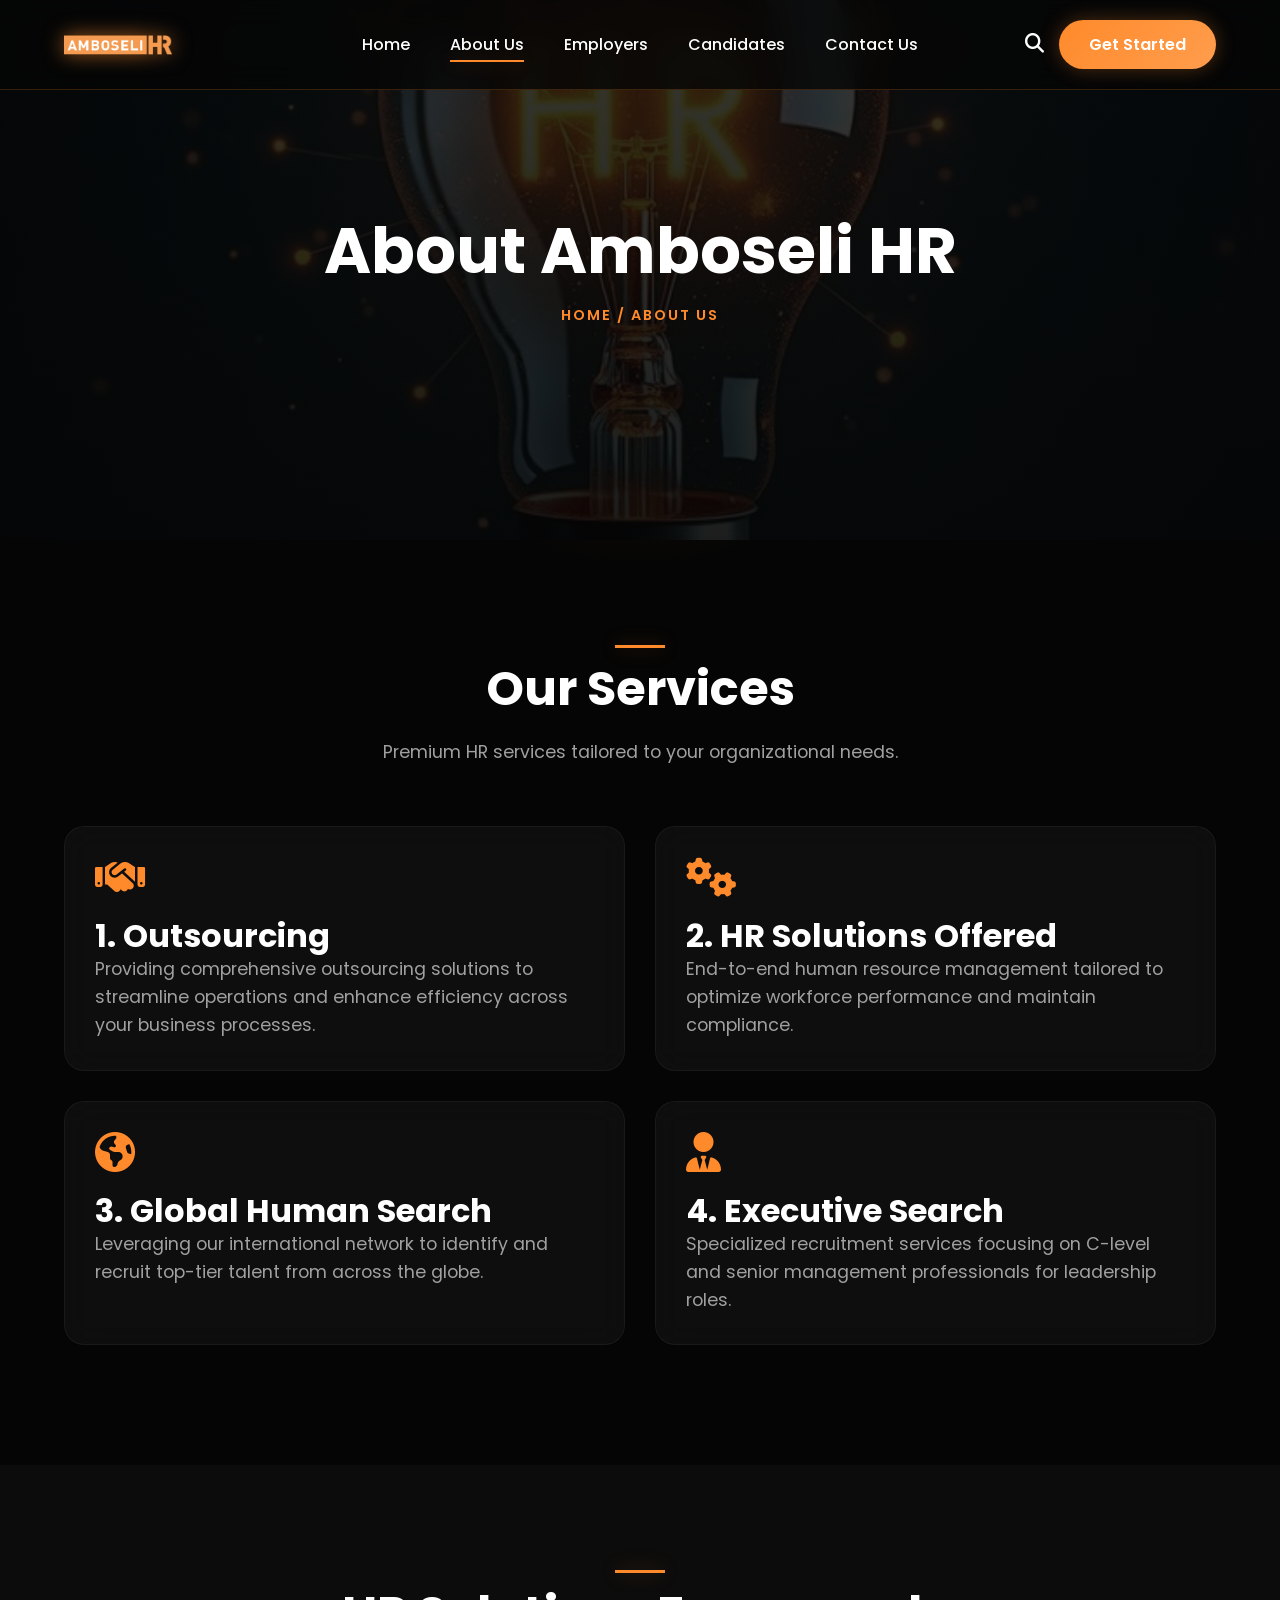
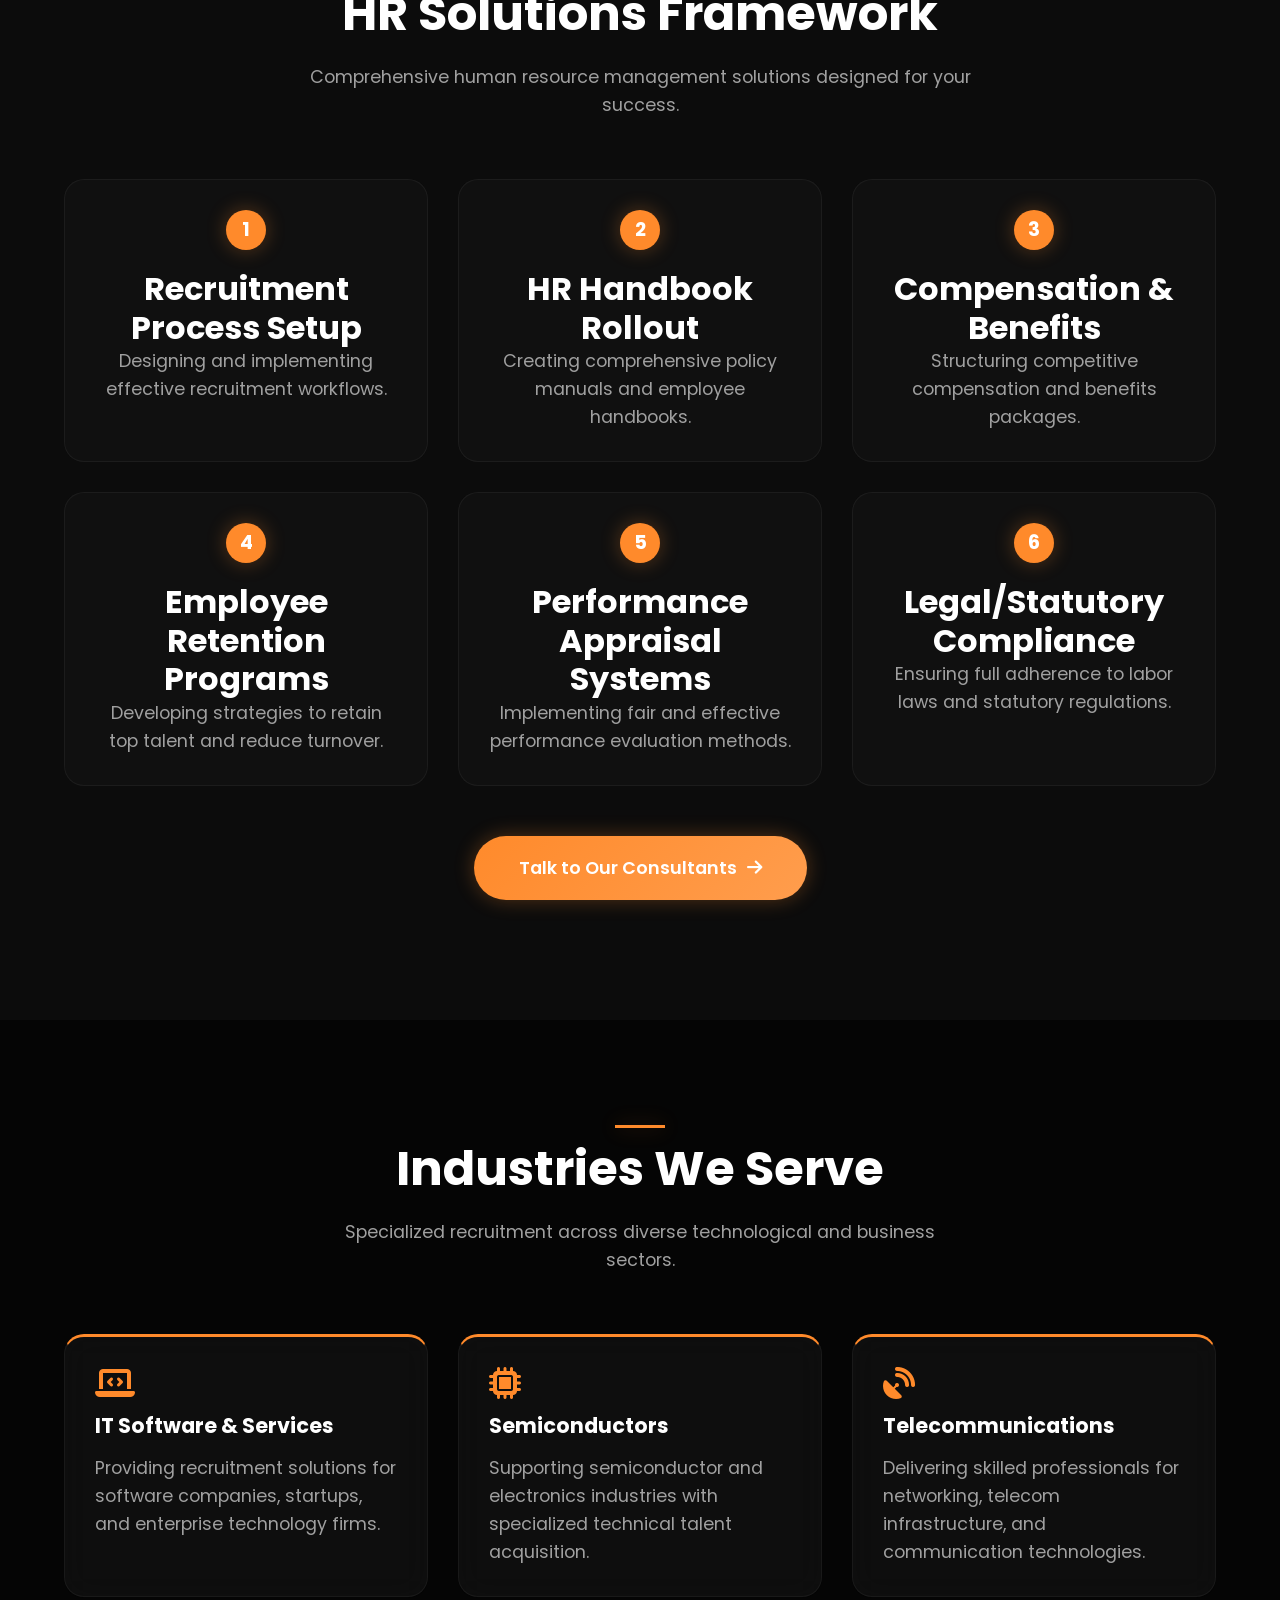
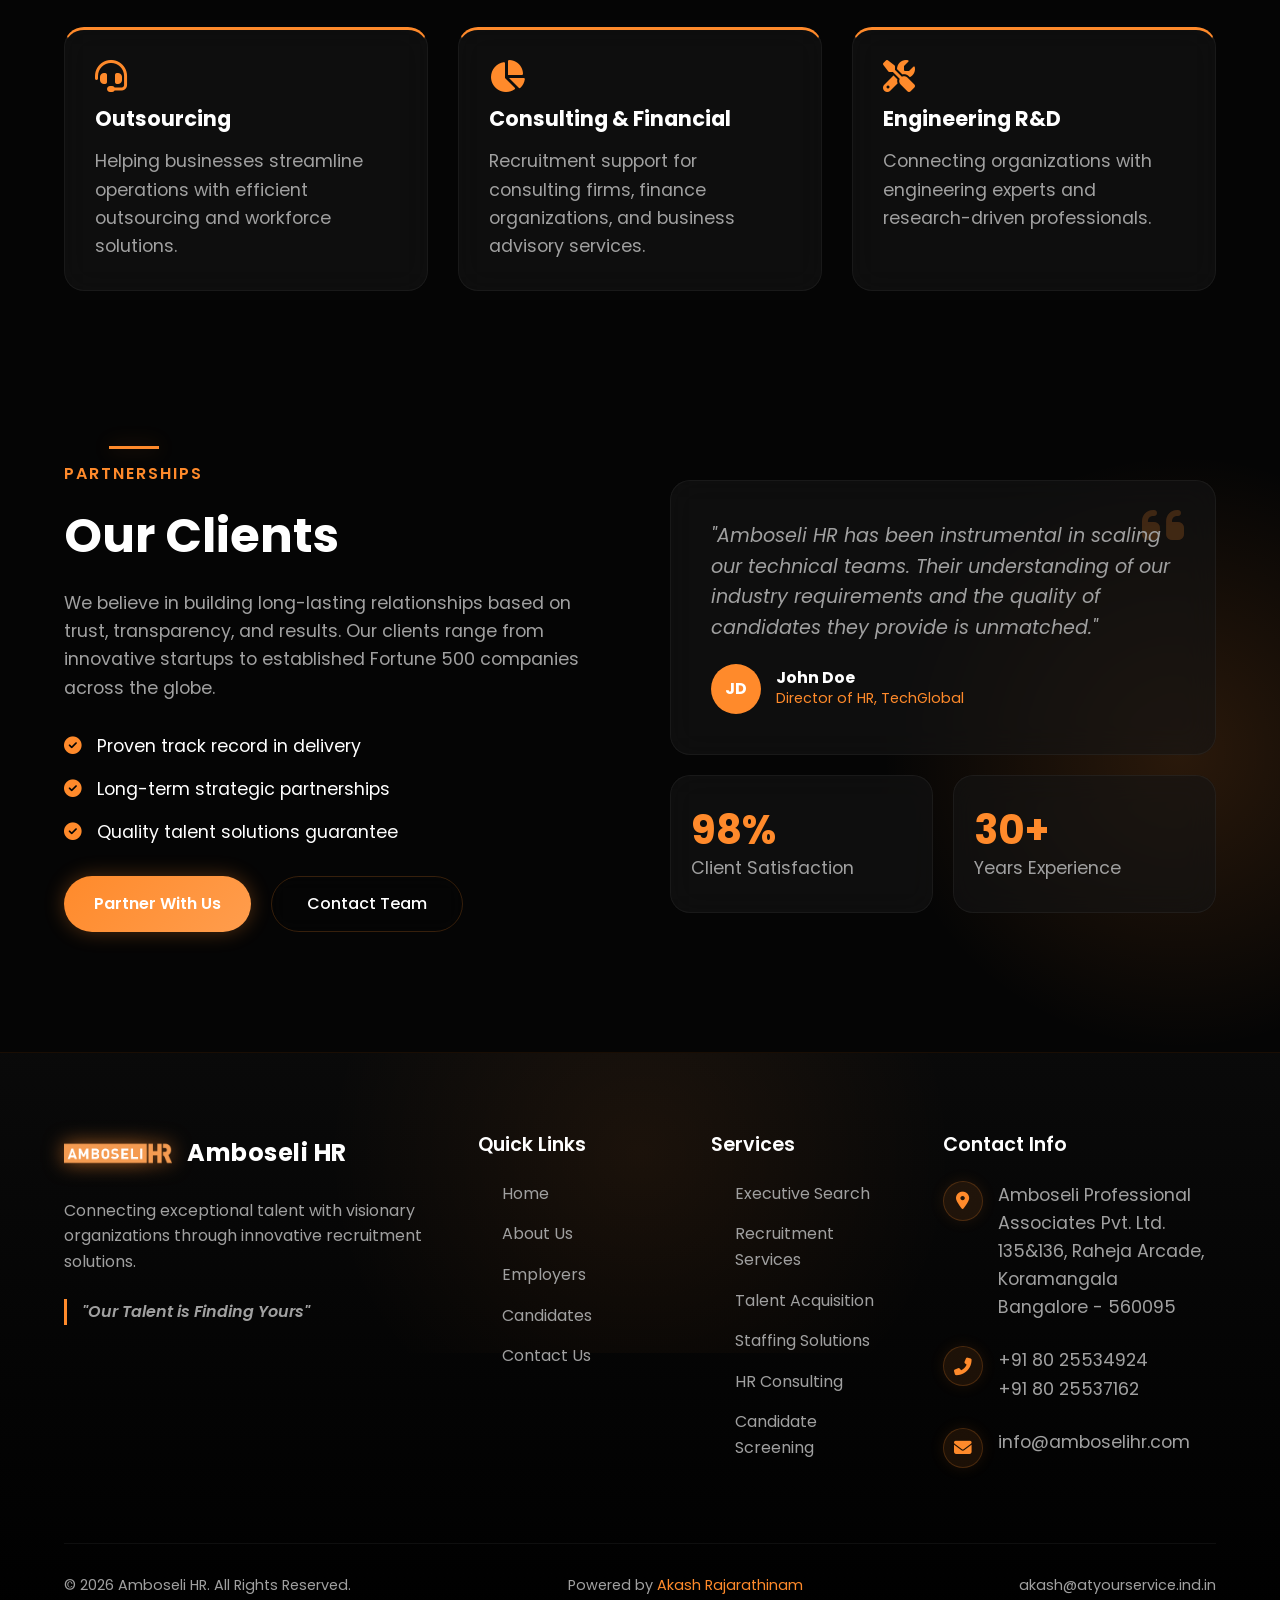
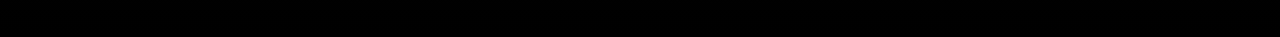
==== about.html @ 8496dba5 "Initial commit" ====
<!doctype html>
<html lang="en">
  <head>
    <meta charset="UTF-8" />
    <meta name="viewport" content="width=device-width, initial-scale=1.0" />
    <title>About Us - Amboseli HR</title>
    <meta
      name="description"
      content="About Amboseli HR - Premium HR Consultancy, Recruitment and Staffing Solutions."
    />
    <link rel="stylesheet" href="css/style.css" />
    <link rel="stylesheet" href="css/responsive.css" />
    <link rel="stylesheet" href="css/animations.css" />
    <link
      rel="stylesheet"
      href="https://cdnjs.cloudflare.com/ajax/libs/font-awesome/6.4.0/css/all.min.css"
    />
    <style>
      /* About Specific Styles */
      .page-hero {
        height: 60vh;
        min-height: 400px;
        display: flex;
        flex-direction: column;
        justify-content: center;
        align-items: center;
        text-align: center;
        background:
          linear-gradient(rgba(5, 5, 5, 0.8), rgba(5, 5, 5, 0.9)),
          url("images/Elevate Your Employer Brand! 🌟.jpg") center/cover;
        position: relative;
      }
      .breadcrumb {
        color: var(--primary);
        text-transform: uppercase;
        letter-spacing: 2px;
        font-size: 0.9rem;
        font-weight: 600;
        margin-top: 15px;
      }
      .services-grid {
        display: grid;
        grid-template-columns: repeat(2, 1fr);
        gap: 30px;
      }
      .service-card i {
        font-size: 2.5rem;
        color: var(--primary);
        margin-bottom: 20px;
        display: block;
      }
      .framework-grid {
        display: grid;
        grid-template-columns: repeat(3, 1fr);
        gap: 30px;
        margin-bottom: 50px;
      }
      .framework-card {
        text-align: center;
      }
      .framework-card .number-badge {
        width: 40px;
        height: 40px;
        background: var(--primary);
        color: #fff;
        border-radius: 50%;
        display: flex;
        justify-content: center;
        align-items: center;
        font-weight: bold;
        font-size: 1.2rem;
        margin: 0 auto 20px;
        box-shadow: var(--glow-shadow);
      }
      .industries-grid {
        display: grid;
        grid-template-columns: repeat(3, 1fr);
        gap: 30px;
      }
      .industry-card {
        padding: 30px;
        border-top: 3px solid var(--primary);
      }
      .industry-card h3 {
        font-size: 1.3rem;
        margin-bottom: 15px;
      }
      .clients-section {
        display: grid;
        grid-template-columns: 1fr 1fr;
        gap: 60px;
        align-items: center;
      }
      .clients-bullets {
        margin-bottom: 30px;
      }
      .clients-bullets li {
        margin-bottom: 15px;
        display: flex;
        align-items: center;
        gap: 15px;
        font-size: 1.1rem;
      }
      .clients-bullets li i {
        color: var(--primary);
      }
      .clients-right-grid {
        display: grid;
        grid-template-columns: 1fr 1fr;
        gap: 20px;
      }
      .testimonial-card {
        grid-column: span 2;
        padding: 40px;
      }
      @media (max-width: 992px) {
        .services-grid,
        .framework-grid,
        .industries-grid,
        .clients-section {
          grid-template-columns: 1fr;
        }
        .clients-right-grid {
          grid-template-columns: 1fr;
        }
        .testimonial-card {
          grid-column: span 1;
        }
      }
    </style>
  </head>
  <body>
    <!-- Navbar -->
    <nav class="navbar fade-in-up">
      <a href="index.html" class="nav-brand">
        <img src="images/logo-2.png" alt="Logo" class="logo-img" />
        <div class="brand-text"></div>
      </a>

      <div class="nav-links">
        <a href="index.html">Home</a>
        <a href="about.html" class="active">About Us</a>
        <a href="employers.html">Employers</a>
        <a href="candidates.html">Candidates</a>
        <a href="contact.html">Contact Us</a>
      </div>

      <div class="nav-actions">
        <a href="search.html" class="search-icon"
          ><i class="fas fa-search"></i
        ></a>
        <a href="#" class="btn btn-primary">Get Started</a>
      </div>

      <div class="mobile-menu-btn">
        <i class="fas fa-bars"></i>
      </div>
    </nav>

    <!-- Page Hero -->
    <section class="page-hero">
      <div class="glow-bg"></div>
      <div class="fade-in-up">
        <h1 class="hero-title">About Amboseli HR</h1>
        <div class="breadcrumb">HOME / ABOUT US</div>
      </div>
    </section>

    <!-- Our Services -->
    <section>
      <div class="section-header fade-in-up">
        <h2 class="section-title">Our Services</h2>
        <p style="max-width: 600px; margin: 0 auto">
          Premium HR services tailored to your organizational needs.
        </p>
      </div>
      <div class="services-grid fade-in-up stagger-1">
        <div class="glass-card service-card">
          <i class="fas fa-handshake"></i>
          <h3>1. Outsourcing</h3>
          <p>
            Providing comprehensive outsourcing solutions to streamline
            operations and enhance efficiency across your business processes.
          </p>
        </div>
        <div class="glass-card service-card">
          <i class="fas fa-cogs"></i>
          <h3>2. HR Solutions Offered</h3>
          <p>
            End-to-end human resource management tailored to optimize workforce
            performance and maintain compliance.
          </p>
        </div>
        <div class="glass-card service-card">
          <i class="fas fa-globe-americas"></i>
          <h3>3. Global Human Search</h3>
          <p>
            Leveraging our international network to identify and recruit
            top-tier talent from across the globe.
          </p>
        </div>
        <div class="glass-card service-card">
          <i class="fas fa-user-tie"></i>
          <h3>4. Executive Search</h3>
          <p>
            Specialized recruitment services focusing on C-level and senior
            management professionals for leadership roles.
          </p>
        </div>
      </div>
    </section>

    <!-- HR Solutions Framework -->
    <section style="background-color: var(--bg-secondary)">
      <div class="glow-bg" style="top: 20%; left: -20%"></div>
      <div class="section-header fade-in-up">
        <h2 class="section-title">HR Solutions Framework</h2>
        <p style="max-width: 700px; margin: 0 auto">
          Comprehensive human resource management solutions designed for your
          success.
        </p>
      </div>
      <div class="framework-grid fade-in-up stagger-2">
        <div class="glass-card framework-card">
          <div class="number-badge">1</div>
          <h3>Recruitment Process Setup</h3>
          <p>Designing and implementing effective recruitment workflows.</p>
        </div>
        <div class="glass-card framework-card">
          <div class="number-badge">2</div>
          <h3>HR Handbook Rollout</h3>
          <p>Creating comprehensive policy manuals and employee handbooks.</p>
        </div>
        <div class="glass-card framework-card">
          <div class="number-badge">3</div>
          <h3>Compensation & Benefits</h3>
          <p>Structuring competitive compensation and benefits packages.</p>
        </div>
        <div class="glass-card framework-card">
          <div class="number-badge">4</div>
          <h3>Employee Retention Programs</h3>
          <p>Developing strategies to retain top talent and reduce turnover.</p>
        </div>
        <div class="glass-card framework-card">
          <div class="number-badge">5</div>
          <h3>Performance Appraisal Systems</h3>
          <p>Implementing fair and effective performance evaluation methods.</p>
        </div>
        <div class="glass-card framework-card">
          <div class="number-badge">6</div>
          <h3>Legal/Statutory Compliance</h3>
          <p>
            Ensuring full adherence to labor laws and statutory regulations.
          </p>
        </div>
      </div>
      <div class="text-center fade-in-up" style="text-align: center">
        <a
          href="contact.html"
          class="btn btn-primary"
          style="padding: 18px 45px; font-size: 1.1rem"
          >Talk to Our Consultants <i class="fas fa-arrow-right"></i
        ></a>
      </div>
    </section>

    <!-- Industries We Serve -->
    <section>
      <div class="section-header fade-in-up">
        <h2 class="section-title">Industries We Serve</h2>
        <p style="max-width: 600px; margin: 0 auto">
          Specialized recruitment across diverse technological and business
          sectors.
        </p>
      </div>
      <div class="industries-grid fade-in-up stagger-1">
        <div class="glass-card industry-card">
          <i
            class="fas fa-laptop-code"
            style="font-size: 2rem; color: var(--primary); margin-bottom: 15px"
          ></i>
          <h3>IT Software & Services</h3>
          <p>
            Providing recruitment solutions for software companies, startups,
            and enterprise technology firms.
          </p>
        </div>
        <div class="glass-card industry-card">
          <i
            class="fas fa-microchip"
            style="font-size: 2rem; color: var(--primary); margin-bottom: 15px"
          ></i>
          <h3>Semiconductors</h3>
          <p>
            Supporting semiconductor and electronics industries with specialized
            technical talent acquisition.
          </p>
        </div>
        <div class="glass-card industry-card">
          <i
            class="fas fa-satellite-dish"
            style="font-size: 2rem; color: var(--primary); margin-bottom: 15px"
          ></i>
          <h3>Telecommunications</h3>
          <p>
            Delivering skilled professionals for networking, telecom
            infrastructure, and communication technologies.
          </p>
        </div>
        <div class="glass-card industry-card">
          <i
            class="fas fa-headset"
            style="font-size: 2rem; color: var(--primary); margin-bottom: 15px"
          ></i>
          <h3>Outsourcing</h3>
          <p>
            Helping businesses streamline operations with efficient outsourcing
            and workforce solutions.
          </p>
        </div>
        <div class="glass-card industry-card">
          <i
            class="fas fa-chart-pie"
            style="font-size: 2rem; color: var(--primary); margin-bottom: 15px"
          ></i>
          <h3>Consulting & Financial</h3>
          <p>
            Recruitment support for consulting firms, finance organizations, and
            business advisory services.
          </p>
        </div>
        <div class="glass-card industry-card">
          <i
            class="fas fa-tools"
            style="font-size: 2rem; color: var(--primary); margin-bottom: 15px"
          ></i>
          <h3>Engineering R&D</h3>
          <p>
            Connecting organizations with engineering experts and
            research-driven professionals.
          </p>
        </div>
      </div>
    </section>

    <!-- Our Clients -->
    <section
      class="cta-section"
      style="
        text-align: left;
        background: none;
        border: none;
        padding-top: 50px;
      "
    >
      <div class="glow-bg" style="right: -200px; bottom: 0"></div>
      <div class="clients-section">
        <div class="fade-in-left">
          <div class="section-title">
            <span
              style="
                color: var(--primary);
                font-weight: 600;
                text-transform: uppercase;
                letter-spacing: 2px;
              "
              >Partnerships</span
            >
          </div>
          <h2 style="margin-bottom: 25px">Our Clients</h2>
          <p style="margin-bottom: 30px">
            We believe in building long-lasting relationships based on trust,
            transparency, and results. Our clients range from innovative
            startups to established Fortune 500 companies across the globe.
          </p>

          <ul class="clients-bullets">
            <li>
              <i class="fas fa-check-circle"></i> Proven track record in
              delivery
            </li>
            <li>
              <i class="fas fa-check-circle"></i> Long-term strategic
              partnerships
            </li>
            <li>
              <i class="fas fa-check-circle"></i> Quality talent solutions
              guarantee
            </li>
          </ul>

          <div style="display: flex; gap: 20px">
            <a href="contact.html" class="btn btn-primary">Partner With Us</a>
            <a href="#" class="btn btn-secondary">Contact Team</a>
          </div>
        </div>

        <div class="clients-right-grid fade-in-right stagger-2">
          <div class="glass-card testimonial-card">
            <i
              class="fas fa-quote-left"
              style="
                font-size: 3rem;
                color: var(--border-color);
                position: absolute;
                top: 20px;
                right: 30px;
              "
            ></i>
            <p
              style="
                font-size: 1.2rem;
                font-style: italic;
                margin-bottom: 20px;
                position: relative;
                z-index: 1;
              "
            >
              "Amboseli HR has been instrumental in scaling our technical teams.
              Their understanding of our industry requirements and the quality
              of candidates they provide is unmatched."
            </p>
            <div style="display: flex; align-items: center; gap: 15px">
              <div
                style="
                  width: 50px;
                  height: 50px;
                  background: var(--primary);
                  border-radius: 50%;
                  display: flex;
                  justify-content: center;
                  align-items: center;
                  font-weight: bold;
                  color: #fff;
                "
              >
                JD
              </div>
              <div>
                <h4 style="margin: 0">John Doe</h4>
                <p style="margin: 0; font-size: 0.9rem; color: var(--primary)">
                  Director of HR, TechGlobal
                </p>
              </div>
            </div>
          </div>
          <div class="glass-card stat-card" style="padding: 30px 20px">
            <h2 style="color: var(--primary); font-size: 2.5rem">98%</h2>
            <p>Client Satisfaction</p>
          </div>
          <div class="glass-card stat-card" style="padding: 30px 20px">
            <h2 style="color: var(--primary); font-size: 2.5rem">30+</h2>
            <p>Years Experience</p>
          </div>
        </div>
      </div>
    </section>
    <!-- Footer -->
    <footer>
      <div class="footer-bg-glow"></div>
      <div class="footer-content fade-in-up">
        <div class="footer-brand">
          <div class="nav-brand">
            <img src="images/logo-2.png" alt="Logo" class="logo-img" />
            <div class="brand-text">Amboseli HR</div>
          </div>
          <p>
            Connecting exceptional talent with visionary organizations through
            innovative recruitment solutions.
          </p>
          <div class="footer-quote">
            <p>"Our Talent is Finding Yours"</p>
          </div>
        </div>

        <div class="footer-links">
          <h4>Quick Links</h4>
          <ul>
            <li><a href="index.html">Home</a></li>
            <li><a href="about.html">About Us</a></li>
            <li><a href="employers.html">Employers</a></li>
            <li><a href="candidates.html">Candidates</a></li>
            <li><a href="contact.html">Contact Us</a></li>
          </ul>
        </div>

        <div class="footer-services">
          <h4>Services</h4>
          <ul>
            <li><a href="about.html#services">Executive Search</a></li>
            <li><a href="about.html#services">Recruitment Services</a></li>
            <li><a href="about.html#services">Talent Acquisition</a></li>
            <li><a href="about.html#services">Staffing Solutions</a></li>
            <li><a href="about.html#services">HR Consulting</a></li>
            <li><a href="about.html#services">Candidate Screening</a></li>
          </ul>
        </div>

        <div class="footer-contact">
          <h4>Contact Info</h4>
          <div class="contact-item">
            <div class="contact-icon">
              <i class="fas fa-map-marker-alt"></i>
            </div>
            <p>
              Amboseli Professional Associates Pvt. Ltd.<br />135&136, Raheja
              Arcade, Koramangala<br />Bangalore - 560095
            </p>
          </div>
          <div class="contact-item">
            <div class="contact-icon"><i class="fas fa-phone-alt"></i></div>
            <p>+91 80 25534924<br />+91 80 25537162</p>
          </div>
          <div class="contact-item">
            <div class="contact-icon"><i class="fas fa-envelope"></i></div>
            <p>info@amboselihr.com</p>
          </div>
        </div>
      </div>

      <div class="footer-bottom">
        <div class="footer-bottom-left">
          &copy; 2026 Amboseli HR. All Rights Reserved.
        </div>
        <div class="footer-bottom-center">
          Powered by <span class="text-primary">Akash Rajarathinam</span>
        </div>
        <div class="footer-bottom-right">
          <a href="mailto:akash@atyourservice.ind.in"
            >akash@atyourservice.ind.in</a
          >
        </div>
      </div>
    </footer>

    <script src="js/main.js"></script>
    <script src="js/animations.js"></script>
  </body>
</html>
---- css/style.css ----
@import url('https://fonts.googleapis.com/css2?family=Poppins:wght@300;400;500;600;700;800&display=swap');

:root {
  --bg-primary: #050505;
  --bg-secondary: #0c0c0c;
  --primary: #ff8a2b;
  --primary-glow: #ff9d4d;
  --text-white: #ffffff;
  --text-muted: #a0a0a0;
  --border-color: rgba(255, 138, 43, 0.2);
  --glass-bg: rgba(20, 20, 20, 0.6);
  --glass-border: rgba(255, 255, 255, 0.05);
  --font-main: 'Poppins', sans-serif;
  --glow-shadow: 0 0 20px rgba(255, 138, 43, 0.3);
  --glow-shadow-strong: 0 0 30px rgba(255, 138, 43, 0.6);
  --transition: all 0.3s ease;
}

* {
  margin: 0;
  padding: 0;
  box-sizing: border-box;
}

body {
  font-family: var(--font-main);
  background-color: var(--bg-primary);
  color: var(--text-white);
  line-height: 1.6;
  overflow-x: hidden;
}

/* Typography */
h1, h2, h3, h4, h5, h6 {
  font-weight: 700;
  line-height: 1.2;
}

h1 { font-size: 4rem; }
h2 { font-size: 3rem; }
h3 { font-size: 2rem; }
p { color: var(--text-muted); font-size: 1.1rem; }

a {
  text-decoration: none;
  color: inherit;
  transition: var(--transition);
}

ul { list-style: none; }

/* Global Glow Backgrounds */
.glow-bg {
  position: absolute;
  width: 600px;
  height: 600px;
  background: radial-gradient(circle, rgba(255,138,43,0.15) 0%, rgba(5,5,5,0) 70%);
  border-radius: 50%;
  z-index: -1;
  pointer-events: none;
}

/* Buttons */
.btn {
  display: inline-flex;
  align-items: center;
  justify-content: center;
  gap: 10px;
  padding: 14px 35px;
  border-radius: 50px;
  font-weight: 500;
  cursor: pointer;
  transition: var(--transition);
  font-size: 1rem;
  border: none;
  outline: none;
}

.btn-primary {
  background: linear-gradient(135deg, var(--primary), var(--primary-glow));
  color: #fff;
  box-shadow: var(--glow-shadow);
  border-radius: 50px;
  padding: 12px 30px;
  border: none;
  font-weight: 600;
}

.btn-primary:hover {
  background: linear-gradient(135deg, var(--primary-glow), var(--primary));
  box-shadow: 0 0 20px rgba(255, 138, 43, 0.8);
  transform: scale(1.05);
}

.btn-secondary {
  background: transparent;
  color: var(--text-white);
  border: 1px solid var(--border-color);
  backdrop-filter: blur(10px);
}

.btn-secondary:hover {
  border-color: var(--primary);
  background: rgba(255, 138, 43, 0.1);
  transform: translateY(-2px);
}

.text-primary {
  color: var(--primary);
}

/* Navbar */
.navbar {
  position: fixed;
  top: 0;
  left: 0;
  width: 100%;
  height: 90px;
  background: rgba(5, 5, 5, 0.8);
  backdrop-filter: blur(15px);
  border-bottom: 1px solid var(--border-color);
  display: grid;
  grid-template-columns: 1fr auto 1fr;
  align-items: center;
  padding: 0 5%;
  z-index: 1000;
  transition: var(--transition);
}

.nav-brand {
  display: flex;
  align-items: center;
  gap: 15px;
  justify-self: start;
}

.logo-img {
  height: 40px;
  object-fit: contain;
  filter: drop-shadow(0 0 10px rgba(255, 138, 43, 0.6));
  border-radius: 8px;
}

.logo-icon {
  width: 40px;
  height: 40px;
  background: var(--primary);
  border-radius: 8px;
  display: flex;
  justify-content: center;
  align-items: center;
  font-weight: 800;
  font-size: 1.5rem;
  color: #fff;
  box-shadow: 0 0 15px rgba(255, 138, 43, 0.6);
}

.brand-text {
  font-size: 1.5rem;
  font-weight: 700;
  letter-spacing: 0.5px;
}

.nav-links {
  display: flex;
  justify-self: center;
  gap: 40px;
}

.nav-links a {
  font-weight: 500;
  position: relative;
  padding: 5px 0;
  color: var(--text-white);
}

.nav-links a::after {
  content: '';
  position: absolute;
  bottom: 0;
  left: 0;
  width: 0;
  height: 2px;
  background: var(--primary);
  transition: var(--transition);
  box-shadow: var(--glow-shadow);
}

.nav-links a:hover::after,
.nav-links a.active::after {
  width: 100%;
}

.nav-actions {
  display: flex;
  align-items: center;
  gap: 15px;
  justify-self: end;
}

.search-icon {
  cursor: pointer;
  font-size: 1.2rem;
  transition: var(--transition);
  color: var(--text-white);
}

.search-icon:hover {
  color: var(--primary);
  text-shadow: 0 0 10px rgba(255, 138, 43, 0.8);
}

.mobile-nav-actions {
  display: none;
}

.mobile-menu-btn {
  display: none;
  font-size: 1.8rem;
  color: var(--text-white);
  cursor: pointer;
}

/* Glass Card */
.glass-card {
  background: var(--glass-bg);
  backdrop-filter: blur(15px);
  border: 1px solid var(--glass-border);
  border-radius: 20px;
  padding: 30px;
  transition: var(--transition);
  position: relative;
  overflow: hidden;
}

.glass-card:hover {
  transform: translateY(-5px);
  border-color: var(--border-color);
  box-shadow: var(--glow-shadow);
}

/* Section Common */
section {
  padding: 120px 5%;
  position: relative;
}

.section-header {
  text-align: center;
  margin-bottom: 60px;
}

.section-title {
  position: relative;
  display: inline-block;
  margin-bottom: 20px;
}

.section-title::after {
  content: '';
  position: absolute;
  top: -15px;
  left: 50%;
  transform: translateX(-50%);
  width: 50px;
  height: 3px;
  background: var(--primary);
  box-shadow: var(--glow-shadow);
}

/* Footer */
footer {
  position: relative;
  background: linear-gradient(to bottom, rgba(10, 10, 10, 0.95), rgba(0, 0, 0, 1));
  border-top: 1px solid rgba(255, 138, 43, 0.1);
  overflow: hidden;
  padding: 80px 5% 40px;
}

.footer-bg-glow {
  position: absolute;
  top: -100px;
  left: 50%;
  transform: translateX(-50%);
  width: 800px;
  height: 400px;
  background: radial-gradient(circle, rgba(255, 138, 43, 0.08) 0%, transparent 70%);
  pointer-events: none;
  z-index: 1;
}

.footer-content {
  display: grid;
  grid-template-columns: 2fr 1fr 1fr 1.5fr;
  gap: 50px;
  margin-bottom: 50px;
  position: relative;
  z-index: 2;
  max-width: 1200px;
  margin: 0 auto 50px;
}

.footer-brand .nav-brand {
  margin-bottom: 25px;
}

.footer-brand p {
  margin-bottom: 20px;
  font-size: 1rem;
  color: #a0a0a0;
  line-height: 1.6;
}

.footer-quote {
  margin: 25px 0;
  border-left: 3px solid var(--primary);
  padding-left: 15px;
  color: var(--primary);
  font-style: italic;
  font-weight: 600;
}

.footer-links h4,
.footer-services h4,
.footer-contact h4 {
  font-size: 1.2rem;
  margin-bottom: 25px;
  color: var(--text-white);
  position: relative;
  font-weight: 600;
}

.footer-links ul li,
.footer-services ul li {
  margin-bottom: 15px;
}

.footer-links ul li a,
.footer-services ul li a {
  color: #a0a0a0;
  display: flex;
  align-items: center;
  transition: var(--transition);
}

.footer-links ul li a::before,
.footer-services ul li a::before {
  content: '→';
  color: var(--primary);
  opacity: 0;
  transform: translateX(-10px);
  transition: var(--transition);
  margin-right: 8px;
  display: inline-block;
}

.footer-links ul li a:hover,
.footer-services ul li a:hover {
  color: #fff;
}

.footer-links ul li a:hover::before,
.footer-services ul li a:hover::before {
  opacity: 1;
  transform: translateX(0);
}

.contact-item {
  display: flex;
  align-items: flex-start;
  gap: 15px;
  margin-bottom: 25px;
  color: #a0a0a0;
  line-height: 1.6;
}

.contact-icon {
  width: 40px;
  height: 40px;
  background: rgba(255, 138, 43, 0.1);
  border: 1px solid rgba(255, 138, 43, 0.2);
  border-radius: 50%;
  display: flex;
  align-items: center;
  justify-content: center;
  color: var(--primary);
  font-size: 1.1rem;
  flex-shrink: 0;
  box-shadow: 0 0 15px rgba(255, 138, 43, 0.1);
}



.footer-bottom {
  text-align: center;
  padding-top: 30px;
  border-top: 1px solid rgba(255, 255, 255, 0.05);
  color: #a0a0a0;
  font-size: 0.9rem;
  display: flex;
  justify-content: space-between;
  align-items: center;
  flex-wrap: wrap;
  gap: 20px;
  position: relative;
  z-index: 2;
  max-width: 1200px;
  margin: 0 auto;
}

.footer-credits {
  color: #a0a0a0;
  font-size: 0.9rem;
}

.footer-credits a {
  color: var(--text-muted);
  transition: var(--transition);
}

.footer-credits a:hover {
  color: var(--primary);
}

/* Search Overlay */
.search-overlay {
  position: fixed;
  top: 0; left: 0; width: 100%; height: 100vh;
  background: rgba(5, 5, 5, 0.95);
  backdrop-filter: blur(20px);
  z-index: 9999;
  display: flex;
  justify-content: center;
  align-items: flex-start;
  padding-top: 15vh;
  opacity: 0;
  pointer-events: none;
  transition: opacity 0.3s ease;
}

.search-overlay.active {
  opacity: 1;
  pointer-events: auto;
}

.search-overlay-content {
  width: 90%;
  max-width: 800px;
  transform: translateY(-50px);
  transition: transform 0.4s cubic-bezier(0.175, 0.885, 0.32, 1.275);
}

.search-overlay.active .search-overlay-content {
  transform: translateY(0);
}

.search-header {
  display: flex;
  align-items: center;
  background: rgba(30, 30, 30, 0.5);
  border: 1px solid var(--primary);
  border-radius: 50px;
  padding: 10px 30px;
  box-shadow: 0 0 30px rgba(255, 138, 43, 0.3);
}

.search-header input {
  flex: 1;
  background: transparent;
  border: none;
  color: var(--text-white);
  font-size: 1.5rem;
  padding: 15px 20px;
  font-family: var(--font-main);
  outline: none;
}

.search-header input::placeholder {
  color: rgba(255, 255, 255, 0.4);
}

.search-icon-input {
  color: var(--primary);
  font-size: 1.5rem;
}

.close-search {
  color: var(--text-white);
  font-size: 1.8rem;
  cursor: pointer;
  transition: var(--transition);
}

.close-search:hover {
  color: var(--primary);
  transform: rotate(90deg);
}

.search-results {
  margin-top: 30px;
  max-height: 60vh;
  overflow-y: auto;
  padding-right: 10px;
}

.search-results::-webkit-scrollbar {
  width: 6px;
}
.search-results::-webkit-scrollbar-thumb {
  background: var(--primary);
  border-radius: 10px;
}

.search-result-item {
  padding: 20px;
  background: rgba(255, 255, 255, 0.05);
  border-left: 3px solid transparent;
  margin-bottom: 15px;
  border-radius: 0 10px 10px 0;
  cursor: pointer;
  transition: var(--transition);
}

.search-result-item:hover {
  background: rgba(255, 138, 43, 0.1);
  border-left-color: var(--primary);
}

.search-result-title {
  color: var(--primary);
  font-size: 1.2rem;
  margin-bottom: 5px;
  font-weight: 600;
}

.search-result-excerpt {
  color: var(--text-muted);
  font-size: 0.95rem;
  line-height: 1.5;
}

mark {
  background: rgba(255, 138, 43, 0.3);
  color: #fff;
  padding: 0 2px;
  border-radius: 3px;
}
---- css/responsive.css ----
/* Responsive CSS */

@media (max-width: 1200px) {
  h1 { font-size: 3.5rem; }
  h2 { font-size: 2.5rem; }
  section { padding: 80px 5%; }
}

@media (max-width: 992px) {
  h1 { font-size: 3rem; }
  h2 { font-size: 2.2rem; }
  
  .footer-content {
    grid-template-columns: 1fr 1fr;
    gap: 40px;
  }
}

@media (max-width: 768px) {
  h1 { font-size: 2.5rem; }
  h2 { font-size: 2rem; }
  
  .navbar {
    padding: 0 20px;
    display: flex;
    justify-content: space-between;
  }

  .nav-links {
    position: fixed;
    top: 90px;
    left: -100%;
    width: 100%;
    height: calc(100vh - 90px);
    background: var(--bg-primary);
    flex-direction: column;
    align-items: center;
    padding-top: 50px;
    transition: var(--transition);
    border-top: 1px solid var(--border-color);
  }

  .nav-links.active {
    left: 0;
  }

  .nav-links a {
    font-size: 1.2rem;
  }

  .nav-actions {
    display: flex;
    flex-direction: column;
    align-items: center;
    gap: 20px;
    margin-top: 30px;
  }
  
  .mobile-menu-btn {
    display: block;
  }
  
  .search-icon {
    margin-bottom: 10px;
    font-size: 1.5rem;
  }

  .footer-content {
    grid-template-columns: 1fr;
    gap: 40px;
    text-align: center;
  }
  
  .footer-brand {
    margin: 0 auto;
  }
  

  .contact-item {
    flex-direction: column;
    align-items: center;
    text-align: center;
  }
  
  .footer-bottom {
    flex-direction: column;
    text-align: center;
  }
  
  section {
    padding: 60px 20px;
  }
  
  .btn {
    padding: 12px 25px;
  }
}

@media (max-width: 480px) {
  h1 { font-size: 2rem; }
  h3 { font-size: 1.5rem; }
}
---- css/animations.css ----
/* Animations CSS */

.fade-in-up {
  opacity: 0;
  transform: translateY(30px);
  transition: opacity 0.8s ease, transform 0.8s ease;
}

.fade-in-up.visible {
  opacity: 1;
  transform: translateY(0);
}

.fade-in-left {
  opacity: 0;
  transform: translateX(-30px);
  transition: opacity 0.8s ease, transform 0.8s ease;
}

.fade-in-left.visible {
  opacity: 1;
  transform: translateX(0);
}

.fade-in-right {
  opacity: 0;
  transform: translateX(30px);
  transition: opacity 0.8s ease, transform 0.8s ease;
}

.fade-in-right.visible {
  opacity: 1;
  transform: translateX(0);
}

.float-anim {
  animation: float 6s ease-in-out infinite;
}

@keyframes float {
  0% { transform: translateY(0px); }
  50% { transform: translateY(-15px); }
  100% { transform: translateY(0px); }
}

.pulse-glow {
  animation: pulse 2s infinite;
}

@keyframes pulse {
  0% { box-shadow: 0 0 0 0 rgba(255, 138, 43, 0.4); }
  70% { box-shadow: 0 0 0 15px rgba(255, 138, 43, 0); }
  100% { box-shadow: 0 0 0 0 rgba(255, 138, 43, 0); }
}

.stagger-1 { transition-delay: 0.1s; }
.stagger-2 { transition-delay: 0.2s; }
.stagger-3 { transition-delay: 0.3s; }
.stagger-4 { transition-delay: 0.4s; }
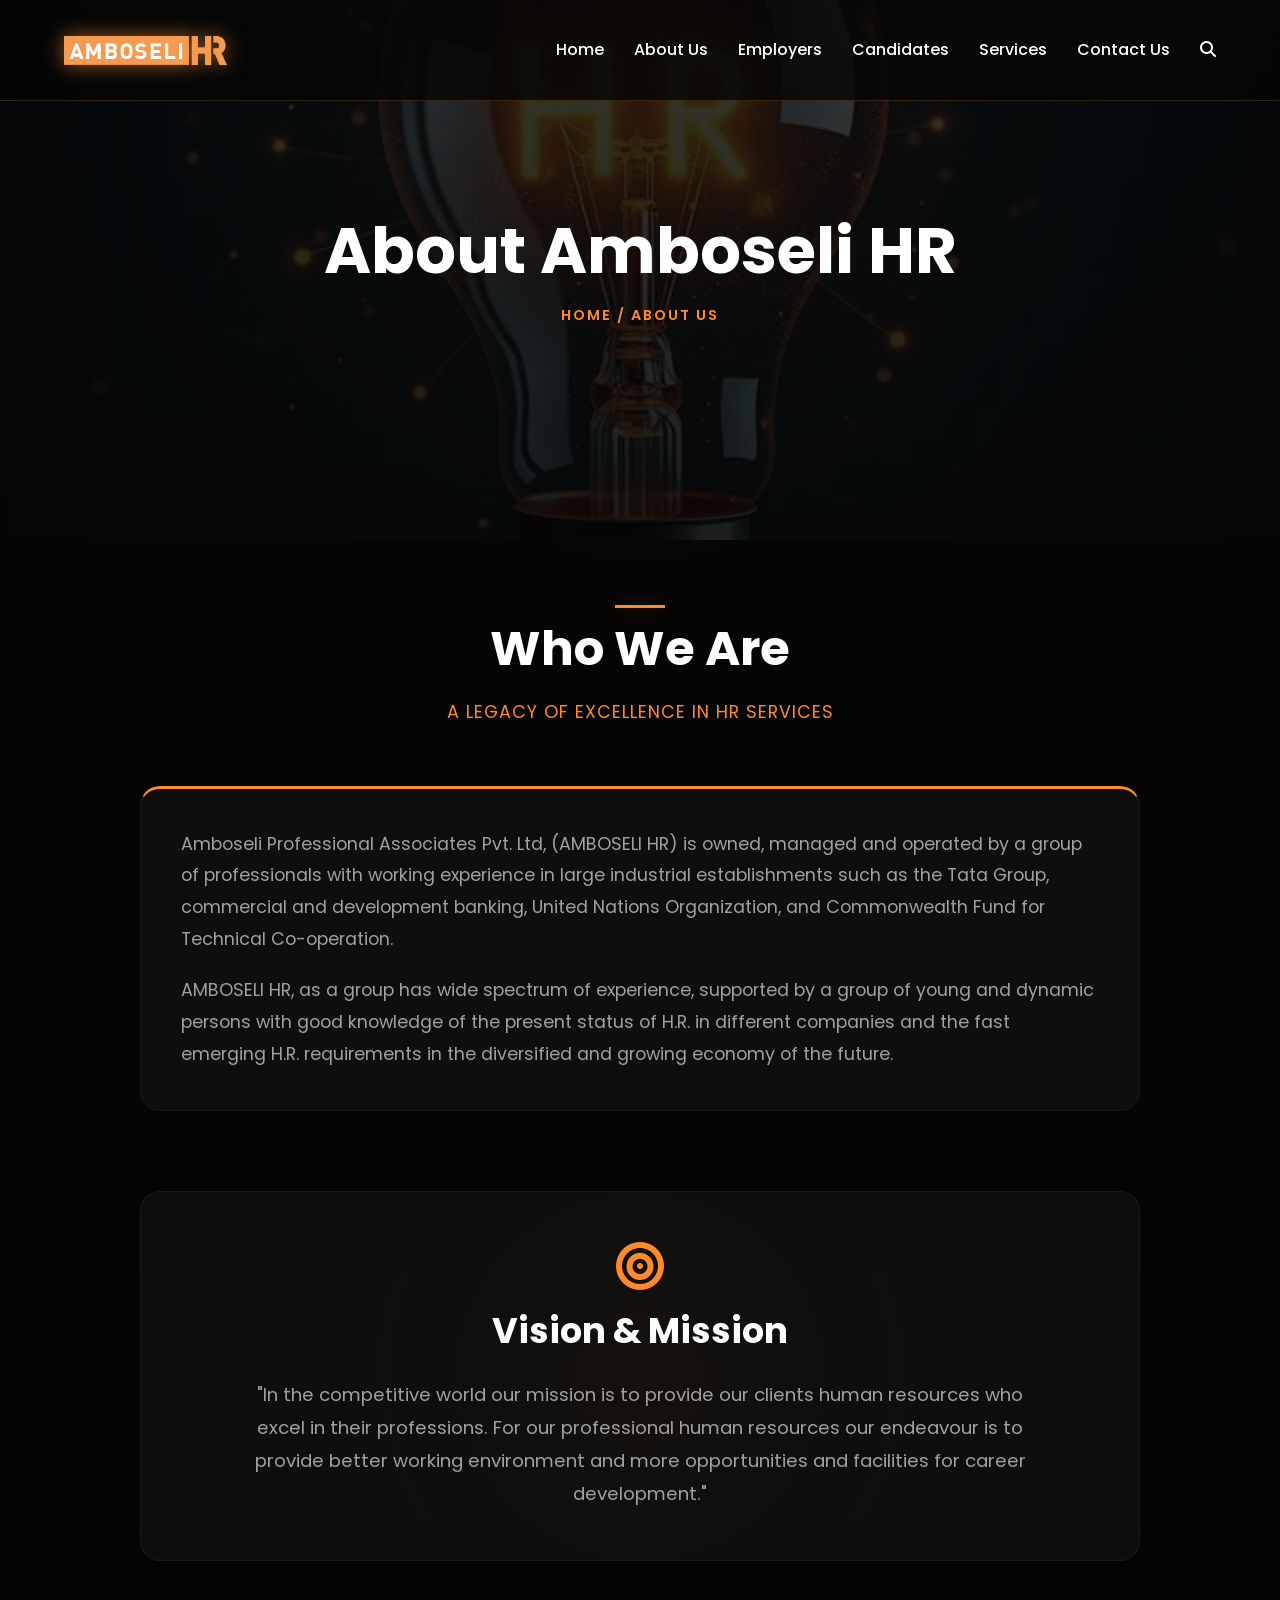
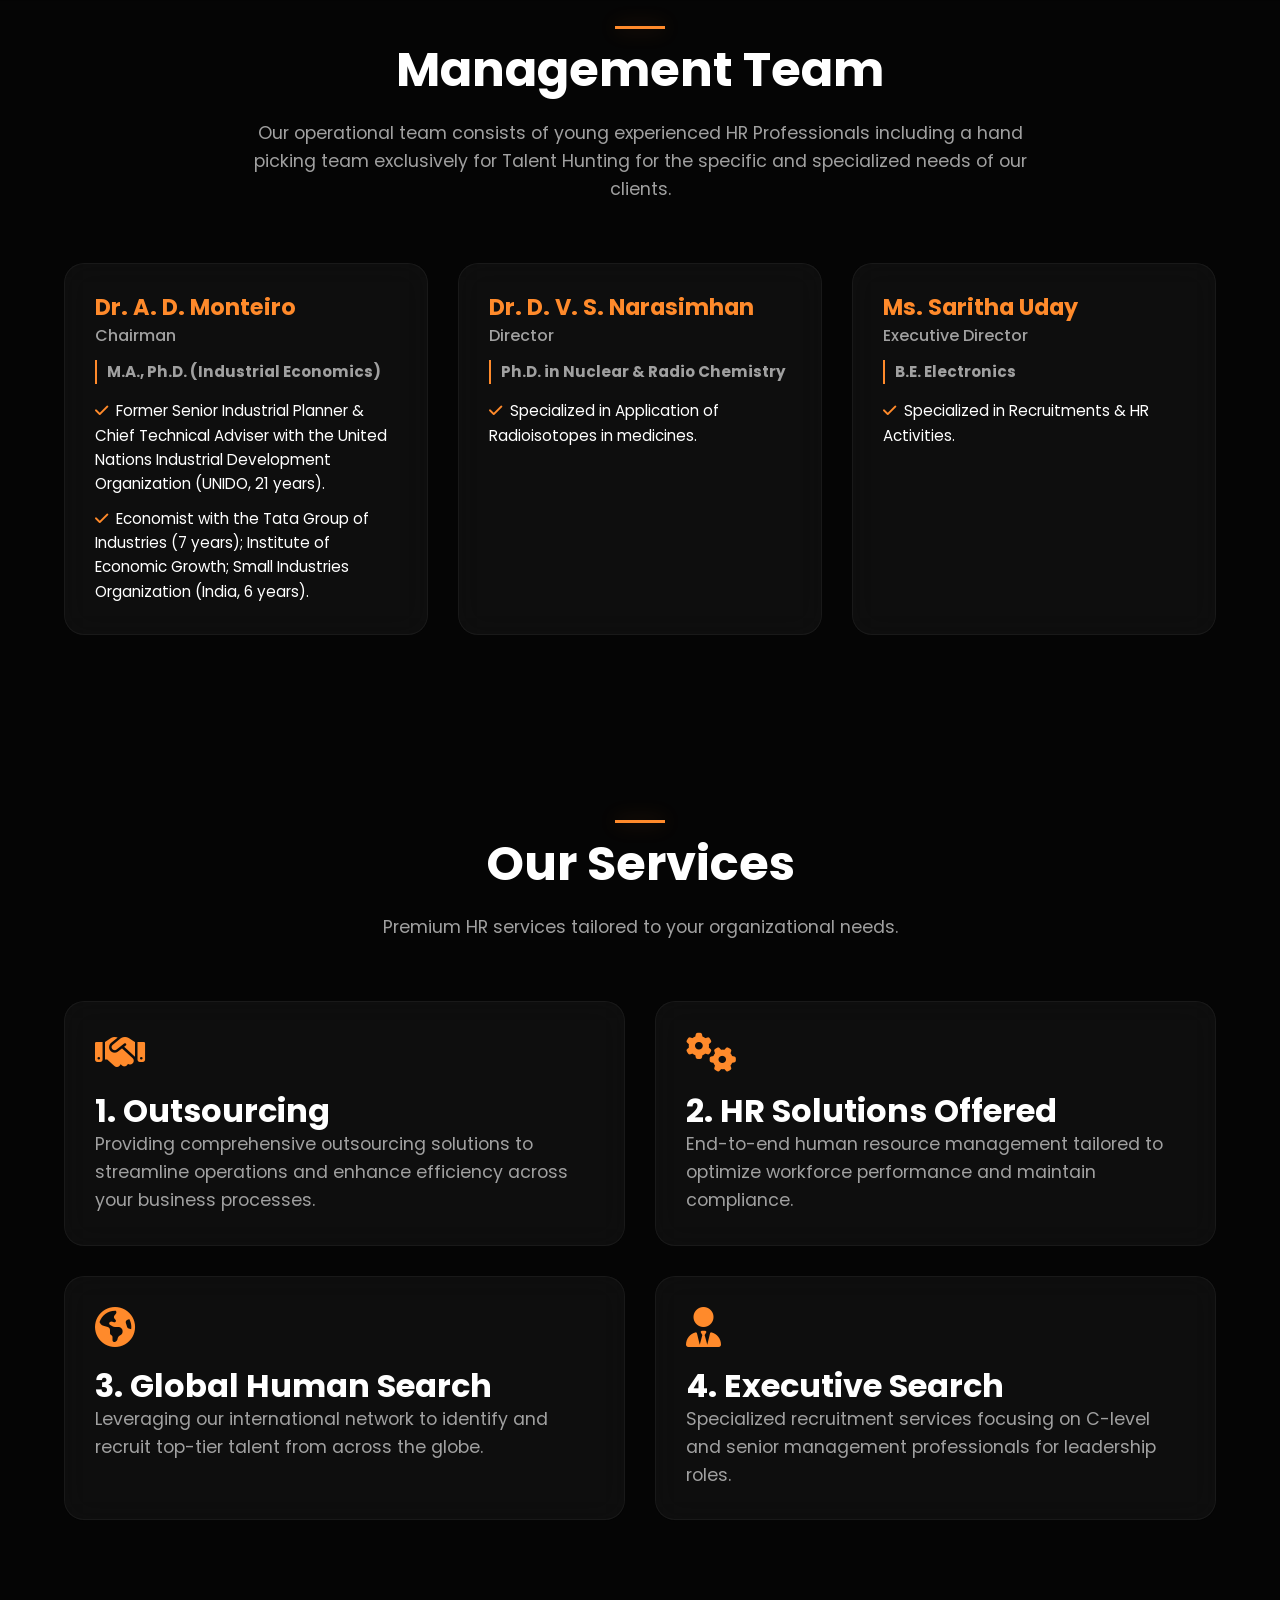
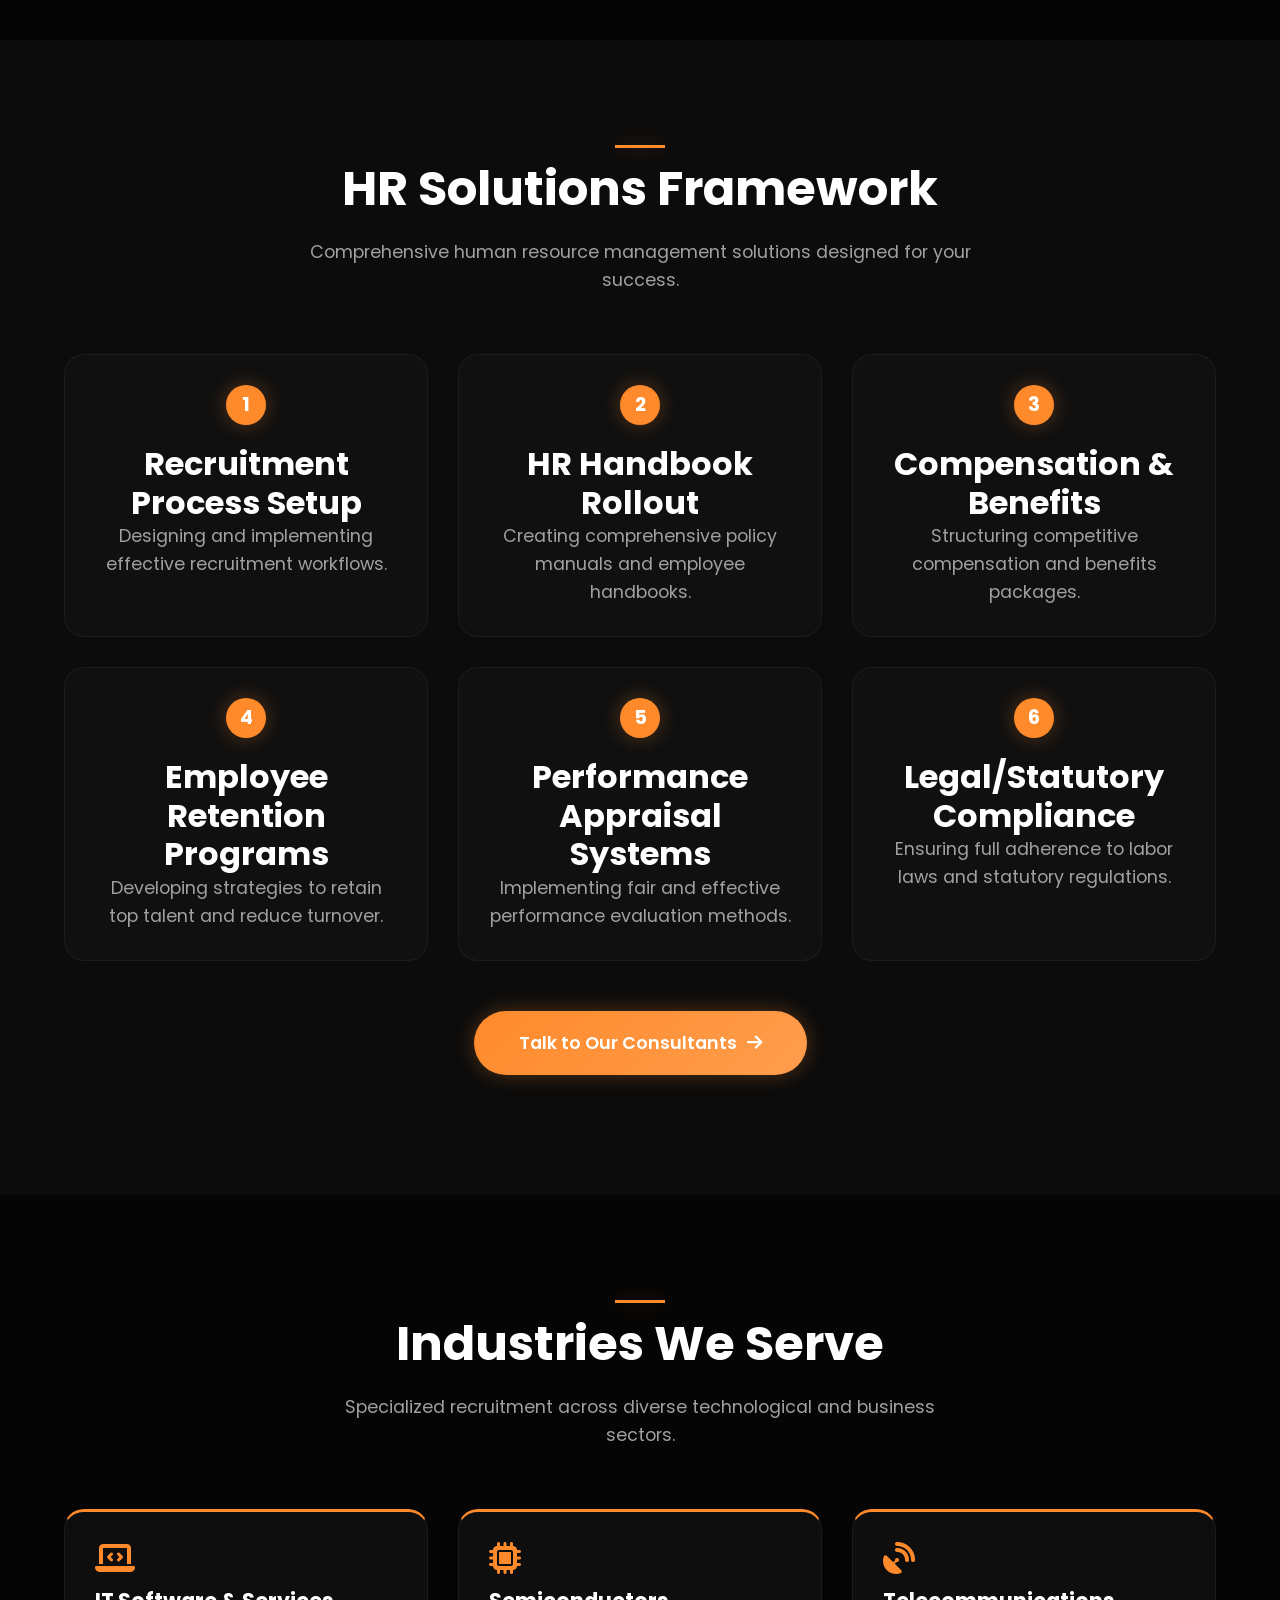
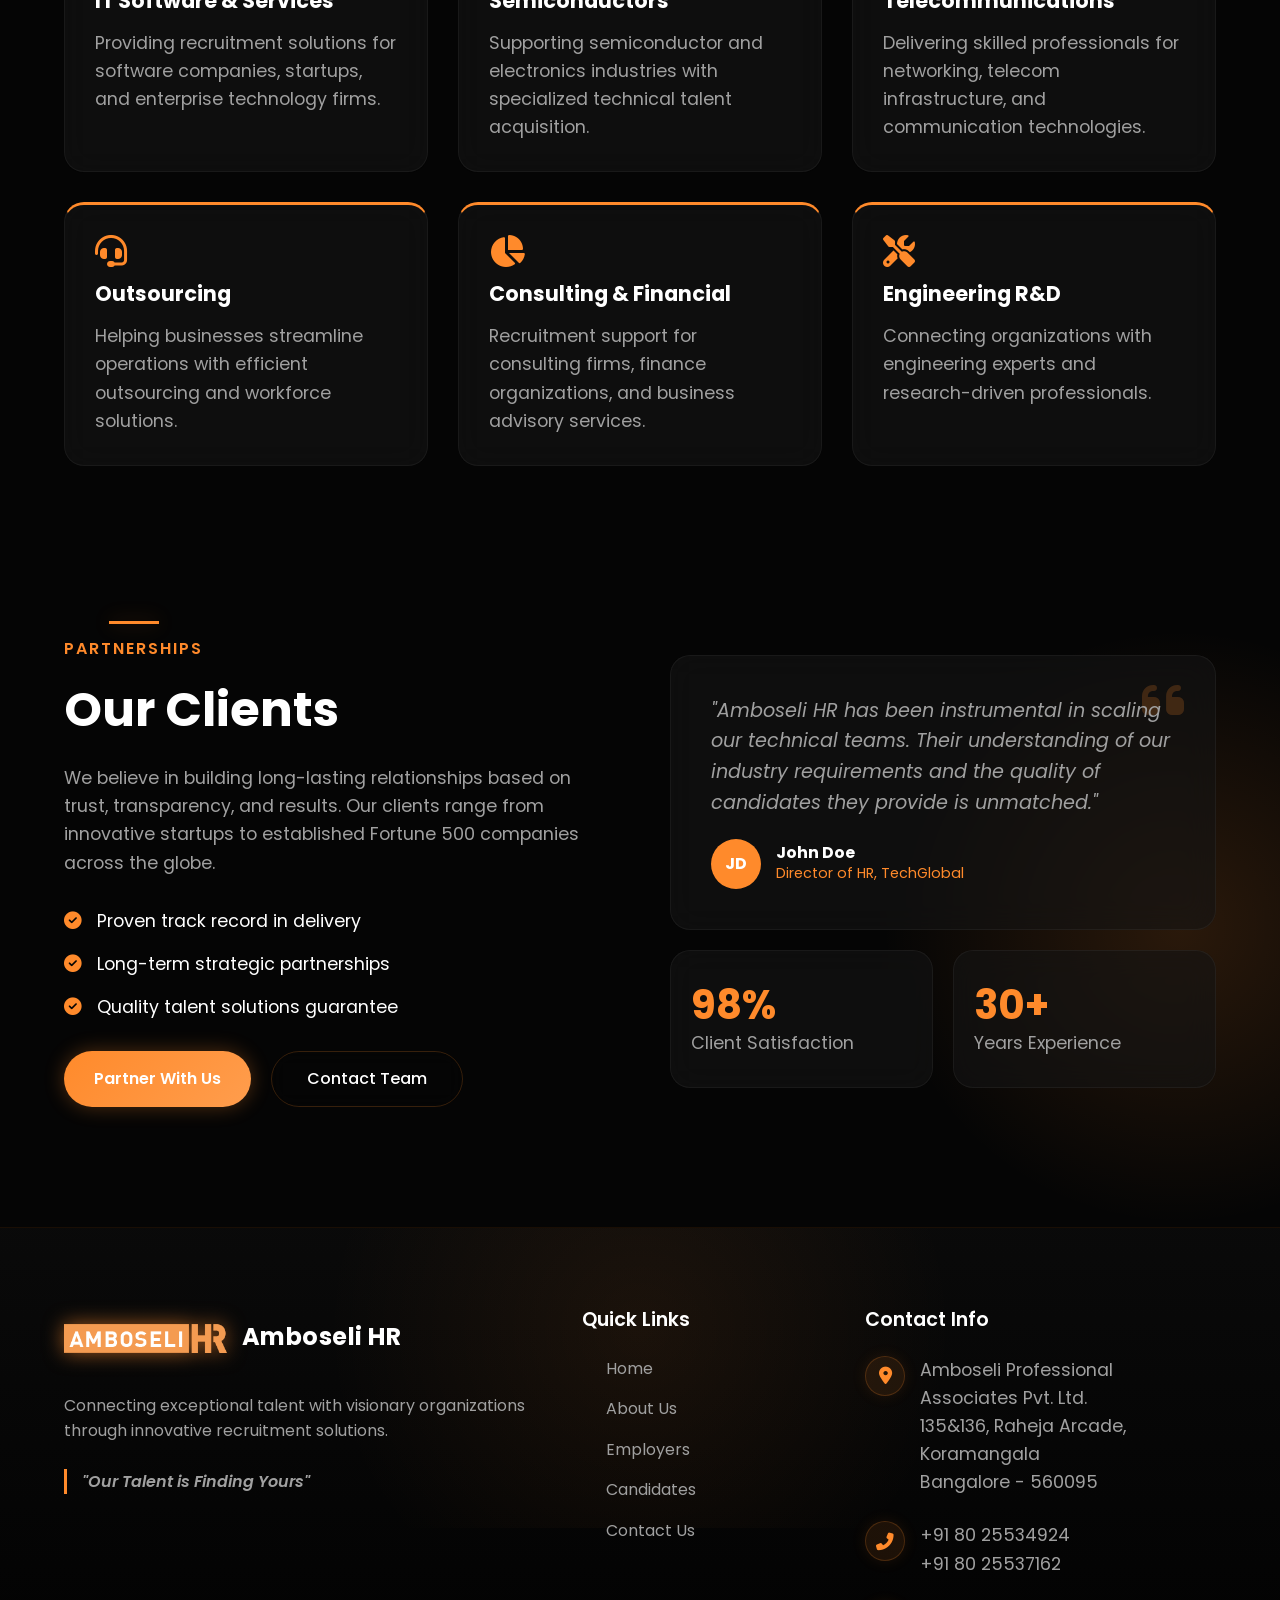
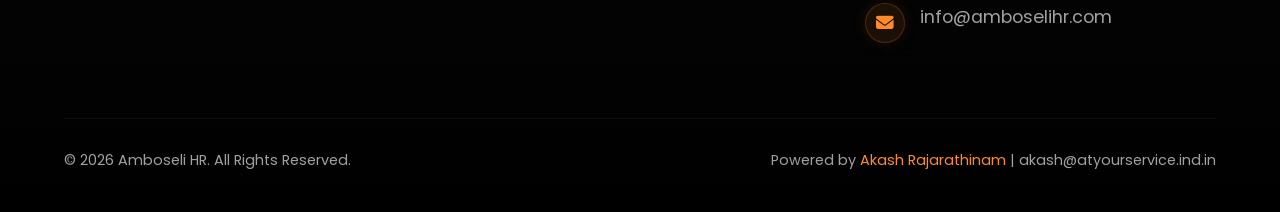
==== commit d8f4bf24: "Updated Amboseli HR website UI and responsiveness" ====
--- a/about.html
+++ b/about.html
@@ -130,26 +130,20 @@
     </style>
   </head>
   <body>
-    <!-- Navbar -->
+        <!-- Navbar -->
     <nav class="navbar fade-in-up">
       <a href="index.html" class="nav-brand">
         <img src="images/logo-2.png" alt="Logo" class="logo-img" />
-        <div class="brand-text"></div>
       </a>
 
       <div class="nav-links">
         <a href="index.html">Home</a>
-        <a href="about.html" class="active">About Us</a>
+        <a href="about.html">About Us</a>
         <a href="employers.html">Employers</a>
         <a href="candidates.html">Candidates</a>
+        <a href="about.html#services">Services</a>
         <a href="contact.html">Contact Us</a>
-      </div>
-
-      <div class="nav-actions">
-        <a href="search.html" class="search-icon"
-          ><i class="fas fa-search"></i
-        ></a>
-        <a href="#" class="btn btn-primary">Get Started</a>
+        <a href="search.html" class="search-icon"><i class="fas fa-search"></i></a>
       </div>
 
       <div class="mobile-menu-btn">
@@ -166,8 +160,80 @@
       </div>
     </section>
 
+    <!-- Company Introduction Section -->
+    <section class="about-intro" style="padding-top: 80px; padding-bottom: 40px;">
+      <div class="section-header fade-in-up">
+        <h2 class="section-title">Who We Are</h2>
+        <p style="max-width: 800px; margin: 0 auto; color: var(--primary); letter-spacing: 1px; text-transform: uppercase;">A legacy of excellence in HR services</p>
+      </div>
+      <div class="glass-card fade-in-up" style="max-width: 1000px; margin: 0 auto; padding: 40px; text-align: left; border-top: 3px solid var(--primary); line-height: 1.8; font-size: 1.1rem;">
+        <p style="margin-bottom: 20px;">
+          Amboseli Professional Associates Pvt. Ltd, (AMBOSELI HR) is owned, managed and operated by a group of professionals with working experience in large industrial establishments such as the Tata Group, commercial and development banking, United Nations Organization, and Commonwealth Fund for Technical Co-operation.
+        </p>
+        <p>
+          AMBOSELI HR, as a group has wide spectrum of experience, supported by a group of young and dynamic persons with good knowledge of the present status of H.R. in different companies and the fast emerging H.R. requirements in the diversified and growing economy of the future.
+        </p>
+      </div>
+    </section>
+
+    <!-- Vision & Mission Section -->
+    <section class="vision-mission" style="padding-top: 40px; padding-bottom: 40px; background: rgba(5,5,5,0.3);">
+      <div class="glass-card fade-in-up" style="max-width: 1000px; margin: 0 auto; padding: 50px; text-align: center; position: relative; overflow: hidden;">
+        <div class="glow-bg" style="top: 50%; left: 50%; transform: translate(-50%, -50%); opacity: 0.2;"></div>
+        <i class="fas fa-bullseye" style="font-size: 3rem; color: var(--primary); margin-bottom: 20px;"></i>
+        <h2 style="margin-bottom: 25px; font-size: 2.2rem;">Vision & Mission</h2>
+        <p style="font-size: 1.15rem; line-height: 1.8; max-width: 800px; margin: 0 auto; position: relative; z-index: 2;">
+          "In the competitive world our mission is to provide our clients human resources who excel in their professions. For our professional human resources our endeavour is to provide better working environment and more opportunities and facilities for career development."
+        </p>
+      </div>
+    </section>
+
+    <!-- Management Team Section -->
+    <section class="management-team" style="padding-top: 40px; padding-bottom: 80px;">
+      <div class="section-header fade-in-up">
+        <h2 class="section-title">Management Team</h2>
+        <p style="max-width: 800px; margin: 0 auto;">
+          Our operational team consists of young experienced HR Professionals including a hand picking team exclusively for Talent Hunting for the specific and specialized needs of our clients.
+        </p>
+      </div>
+      
+      <div class="fade-in-up stagger-1" style="display: grid; grid-template-columns: repeat(auto-fit, minmax(300px, 1fr)); gap: 30px; max-width: 1200px; margin: 0 auto;">
+        
+        <!-- Dr. A. D. Monteiro -->
+        <div class="glass-card team-card" style="padding: 30px; text-align: left; transition: var(--transition); display: flex; flex-direction: column;" onmouseover="this.style.transform='translateY(-10px)'; this.style.boxShadow='0 10px 30px rgba(255, 138, 43, 0.2)'" onmouseout="this.style.transform='translateY(0)'; this.style.boxShadow='var(--glow-shadow)'">
+          <h3 style="color: var(--primary); margin-bottom: 5px; font-size: 1.4rem;">Dr. A. D. Monteiro</h3>
+          <h4 style="color: var(--text-muted); margin-bottom: 15px; font-weight: 500; font-size: 1rem;">Chairman</h4>
+          <p style="font-size: 0.95rem; margin-bottom: 15px; border-left: 2px solid var(--primary); padding-left: 10px;"><strong>M.A., Ph.D. (Industrial Economics)</strong></p>
+          <ul style="list-style: none; padding: 0; margin: 0; font-size: 0.95rem; line-height: 1.6;">
+            <li style="margin-bottom: 10px;"><i class="fas fa-check" style="color: var(--primary); margin-right: 8px;"></i>Former Senior Industrial Planner & Chief Technical Adviser with the United Nations Industrial Development Organization (UNIDO, 21 years).</li>
+            <li><i class="fas fa-check" style="color: var(--primary); margin-right: 8px;"></i>Economist with the Tata Group of Industries (7 years); Institute of Economic Growth; Small Industries Organization (India, 6 years).</li>
+          </ul>
+        </div>
+
+        <!-- Dr. D. V. S. Narasimhan -->
+        <div class="glass-card team-card" style="padding: 30px; text-align: left; transition: var(--transition); display: flex; flex-direction: column;" onmouseover="this.style.transform='translateY(-10px)'; this.style.boxShadow='0 10px 30px rgba(255, 138, 43, 0.2)'" onmouseout="this.style.transform='translateY(0)'; this.style.boxShadow='var(--glow-shadow)'">
+          <h3 style="color: var(--primary); margin-bottom: 5px; font-size: 1.4rem;">Dr. D. V. S. Narasimhan</h3>
+          <h4 style="color: var(--text-muted); margin-bottom: 15px; font-weight: 500; font-size: 1rem;">Director</h4>
+          <p style="font-size: 0.95rem; margin-bottom: 15px; border-left: 2px solid var(--primary); padding-left: 10px;"><strong>Ph.D. in Nuclear & Radio Chemistry</strong></p>
+          <ul style="list-style: none; padding: 0; margin: 0; font-size: 0.95rem; line-height: 1.6;">
+            <li><i class="fas fa-check" style="color: var(--primary); margin-right: 8px;"></i>Specialized in Application of Radioisotopes in medicines.</li>
+          </ul>
+        </div>
+
+        <!-- Ms. Saritha Uday -->
+        <div class="glass-card team-card" style="padding: 30px; text-align: left; transition: var(--transition); display: flex; flex-direction: column;" onmouseover="this.style.transform='translateY(-10px)'; this.style.boxShadow='0 10px 30px rgba(255, 138, 43, 0.2)'" onmouseout="this.style.transform='translateY(0)'; this.style.boxShadow='var(--glow-shadow)'">
+          <h3 style="color: var(--primary); margin-bottom: 5px; font-size: 1.4rem;">Ms. Saritha Uday</h3>
+          <h4 style="color: var(--text-muted); margin-bottom: 15px; font-weight: 500; font-size: 1rem;">Executive Director</h4>
+          <p style="font-size: 0.95rem; margin-bottom: 15px; border-left: 2px solid var(--primary); padding-left: 10px;"><strong>B.E. Electronics</strong></p>
+          <ul style="list-style: none; padding: 0; margin: 0; font-size: 0.95rem; line-height: 1.6;">
+            <li><i class="fas fa-check" style="color: var(--primary); margin-right: 8px;"></i>Specialized in Recruitments & HR Activities.</li>
+          </ul>
+        </div>
+      </div>
+    </section>
+
     <!-- Our Services -->
-    <section>
+    <section id="services">
       <div class="section-header fade-in-up">
         <h2 class="section-title">Our Services</h2>
         <p style="max-width: 600px; margin: 0 auto">
@@ -484,18 +550,6 @@
           </ul>
         </div>
 
-        <div class="footer-services">
-          <h4>Services</h4>
-          <ul>
-            <li><a href="about.html#services">Executive Search</a></li>
-            <li><a href="about.html#services">Recruitment Services</a></li>
-            <li><a href="about.html#services">Talent Acquisition</a></li>
-            <li><a href="about.html#services">Staffing Solutions</a></li>
-            <li><a href="about.html#services">HR Consulting</a></li>
-            <li><a href="about.html#services">Candidate Screening</a></li>
-          </ul>
-        </div>
-
         <div class="footer-contact">
           <h4>Contact Info</h4>
           <div class="contact-item">
@@ -522,14 +576,8 @@
         <div class="footer-bottom-left">
           &copy; 2026 Amboseli HR. All Rights Reserved.
         </div>
-        <div class="footer-bottom-center">
-          Powered by <span class="text-primary">Akash Rajarathinam</span>
-        </div>
-        <div class="footer-bottom-right">
-          <a href="mailto:akash@atyourservice.ind.in"
-            >akash@atyourservice.ind.in</a
-          >
-        </div>
+        <div class="footer-bottom-center">Powered by <span class="text-primary">Akash Rajarathinam</span> | <a href="mailto:akash@atyourservice.ind.in" style="color: #a0a0a0; text-decoration: none;">akash@atyourservice.ind.in</a></div>
+        
       </div>
     </footer>
 
--- a/css/style.css
+++ b/css/style.css
@@ -22,6 +22,11 @@
   box-sizing: border-box;
 }
 
+html {
+  scroll-behavior: smooth;
+  scroll-padding-top: 100px; /* Offset for sticky navbar */
+}
+
 body {
   font-family: var(--font-main);
   background-color: var(--bg-primary);
@@ -112,30 +117,37 @@
 /* Navbar */
 .navbar {
   position: fixed;
+  display: flex;
+  justify-content: space-between;
+  align-items: center;
+  padding: 20px 5%;
+  position: absolute;
   top: 0;
   left: 0;
   width: 100%;
-  height: 90px;
-  background: rgba(5, 5, 5, 0.8);
-  backdrop-filter: blur(15px);
-  border-bottom: 1px solid var(--border-color);
-  display: grid;
-  grid-template-columns: 1fr auto 1fr;
-  align-items: center;
-  padding: 0 5%;
   z-index: 1000;
-  transition: var(--transition);
+  background: transparent;
+  transition: var(--transition);
+}
+
+.navbar.sticky {
+  position: fixed;
+  background: rgba(5, 5, 5, 0.9);
+  backdrop-filter: blur(10px);
+  border-bottom: 1px solid rgba(255, 138, 43, 0.2);
+  padding: 15px 5%;
+  box-shadow: 0 5px 20px rgba(0, 0, 0, 0.5);
 }
 
 .nav-brand {
   display: flex;
   align-items: center;
   gap: 15px;
-  justify-self: start;
+  text-decoration: none;
 }
 
 .logo-img {
-  height: 40px;
+  height: 60px; /* Increased from 40px */
   object-fit: contain;
   filter: drop-shadow(0 0 10px rgba(255, 138, 43, 0.6));
   border-radius: 8px;
@@ -163,15 +175,16 @@
 
 .nav-links {
   display: flex;
-  justify-self: center;
-  gap: 40px;
+  gap: 30px;
+  align-items: center;
 }
 
 .nav-links a {
+  color: var(--text-white);
   font-weight: 500;
+  font-size: 1rem;
   position: relative;
   padding: 5px 0;
-  color: var(--text-white);
 }
 
 .nav-links a::after {
@@ -183,7 +196,7 @@
   height: 2px;
   background: var(--primary);
   transition: var(--transition);
-  box-shadow: var(--glow-shadow);
+  box-shadow: 0 0 10px var(--primary);
 }
 
 .nav-links a:hover::after,
@@ -191,11 +204,16 @@
   width: 100%;
 }
 
+.nav-links a:hover,
+.nav-links a.active {
+  color: var(--primary);
+  text-shadow: 0 0 10px rgba(255, 138, 43, 0.5);
+}
+
 .nav-actions {
   display: flex;
   align-items: center;
   gap: 15px;
-  justify-self: end;
 }
 
 .search-icon {
@@ -291,7 +309,7 @@
 
 .footer-content {
   display: grid;
-  grid-template-columns: 2fr 1fr 1fr 1.5fr;
+  grid-template-columns: 2fr 1fr 1.5fr;
   gap: 50px;
   margin-bottom: 50px;
   position: relative;
--- a/css/responsive.css
+++ b/css/responsive.css
@@ -27,35 +27,32 @@
   }
 
   .nav-links {
-    position: fixed;
-    top: 90px;
-    left: -100%;
+    display: none;
+    position: absolute;
+    top: 100%;
+    left: 0;
     width: 100%;
-    height: calc(100vh - 90px);
-    background: var(--bg-primary);
+    background: rgba(10, 10, 10, 0.98);
     flex-direction: column;
-    align-items: center;
-    padding-top: 50px;
-    transition: var(--transition);
-    border-top: 1px solid var(--border-color);
+    padding: 30px;
+    gap: 20px;
+    border-bottom: 1px solid rgba(255, 138, 43, 0.2);
+    box-shadow: 0 10px 30px rgba(0, 0, 0, 0.5);
   }
 
   .nav-links.active {
-    left: 0;
-  }
-
-  .nav-links a {
-    font-size: 1.2rem;
+    display: flex;
   }
 
   .nav-actions {
     display: flex;
-    flex-direction: column;
-    align-items: center;
-    gap: 20px;
-    margin-top: 30px;
+    width: 100%;
+    justify-content: center;
+    margin-top: 10px;
+    padding-top: 20px;
+    border-top: 1px solid rgba(255, 255, 255, 0.1);
   }
-  
+
   .mobile-menu-btn {
     display: block;
   }
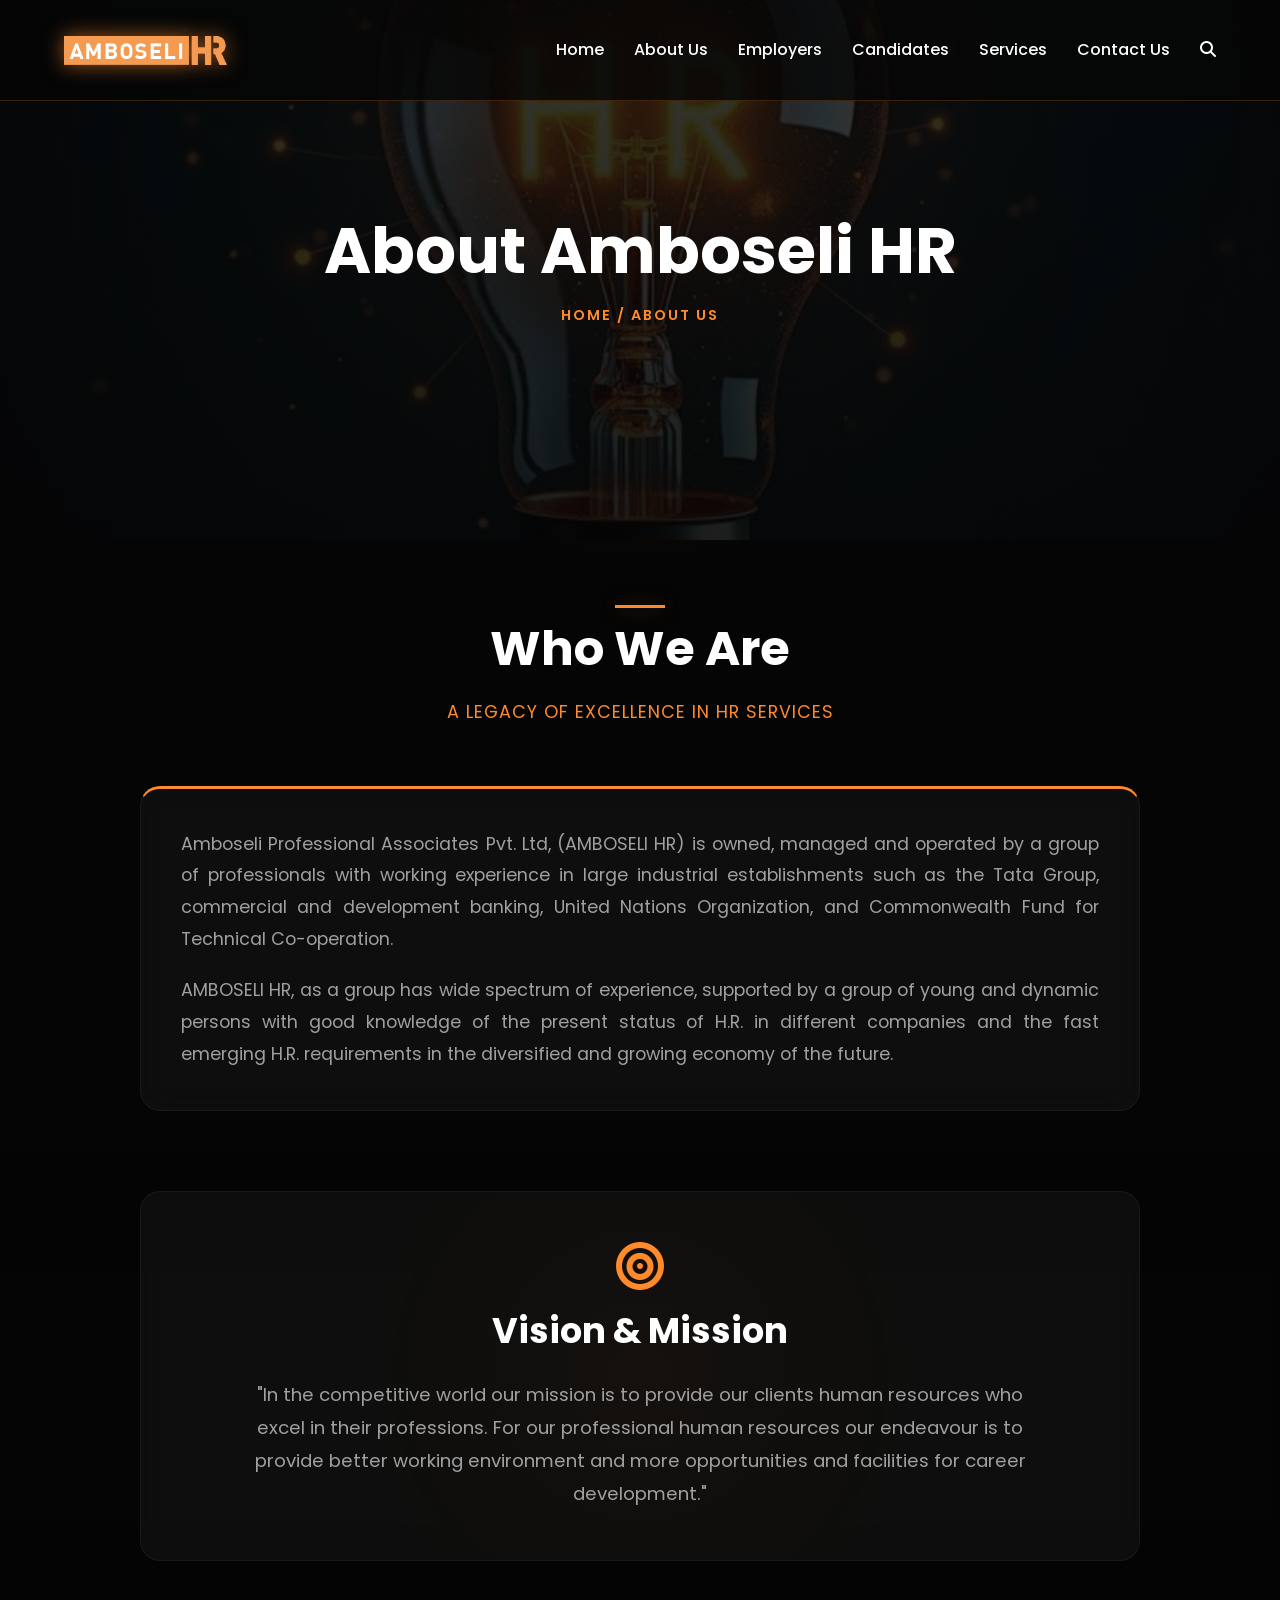
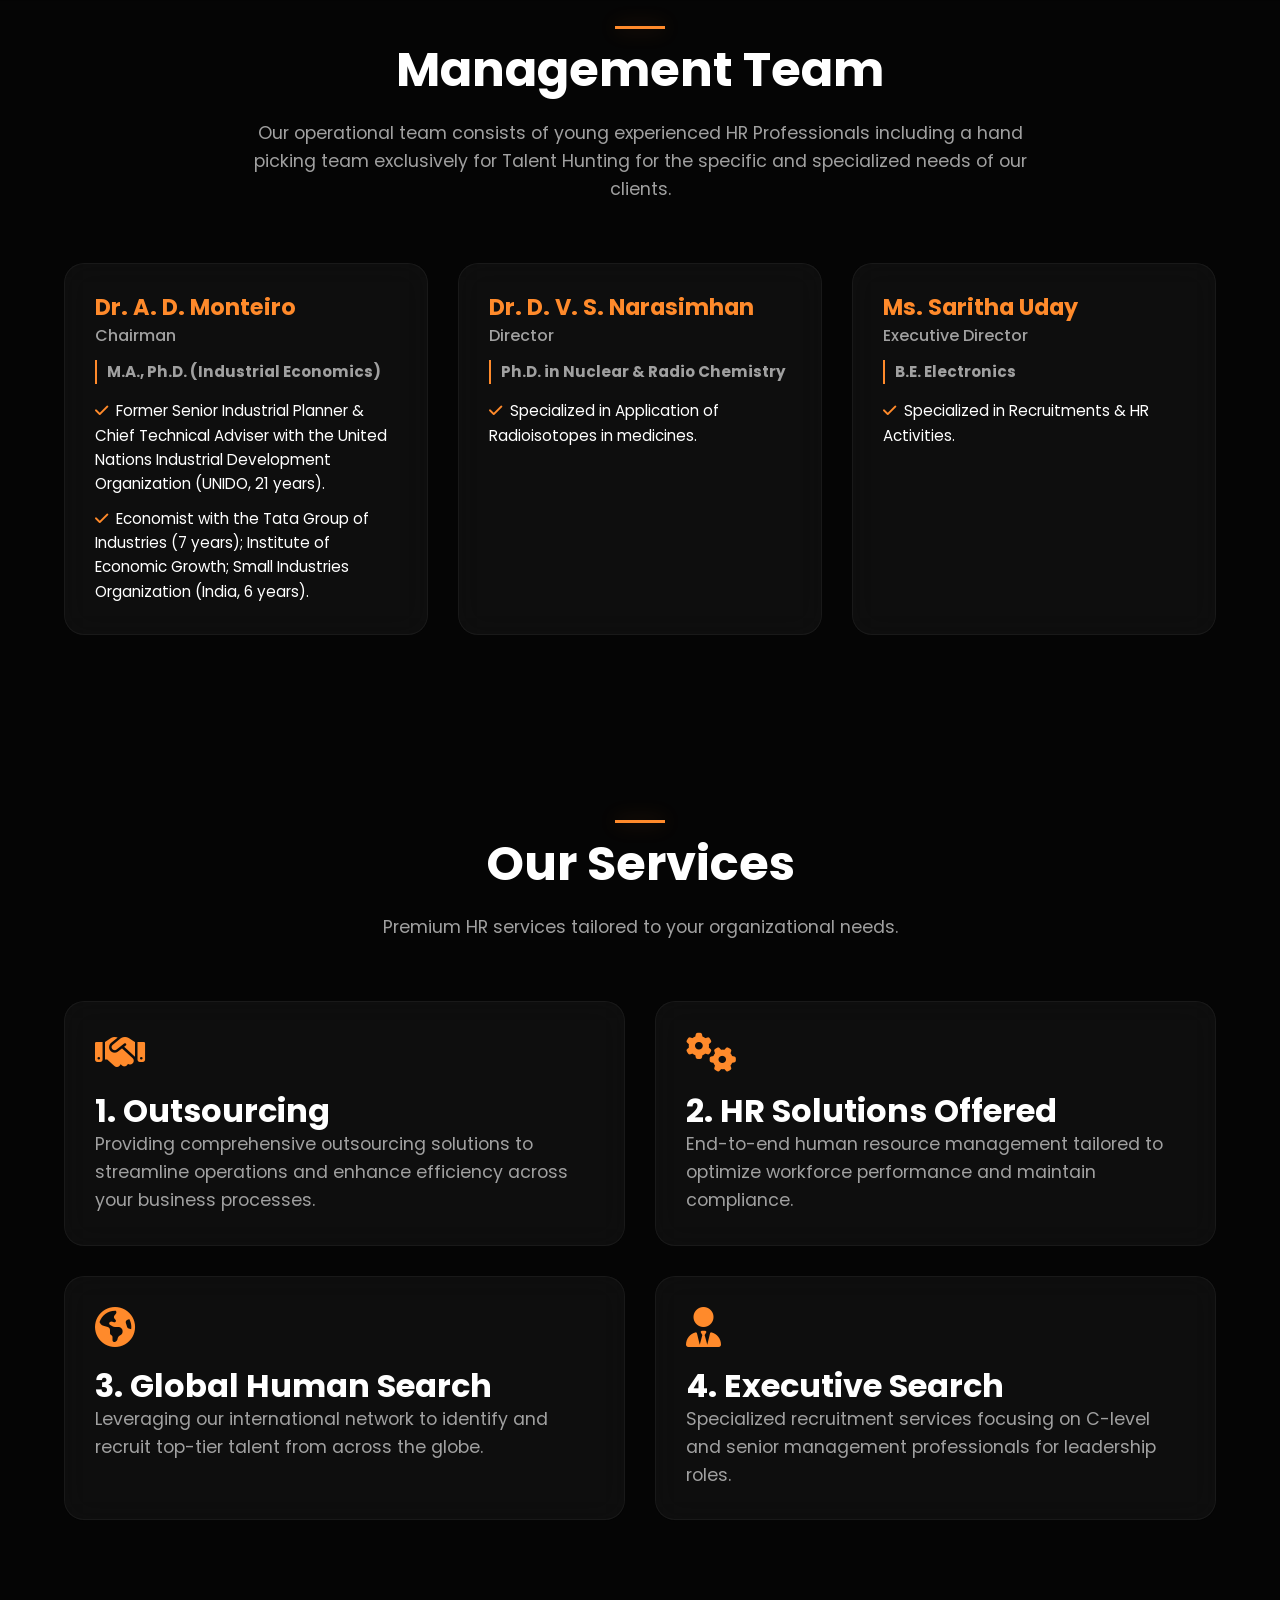
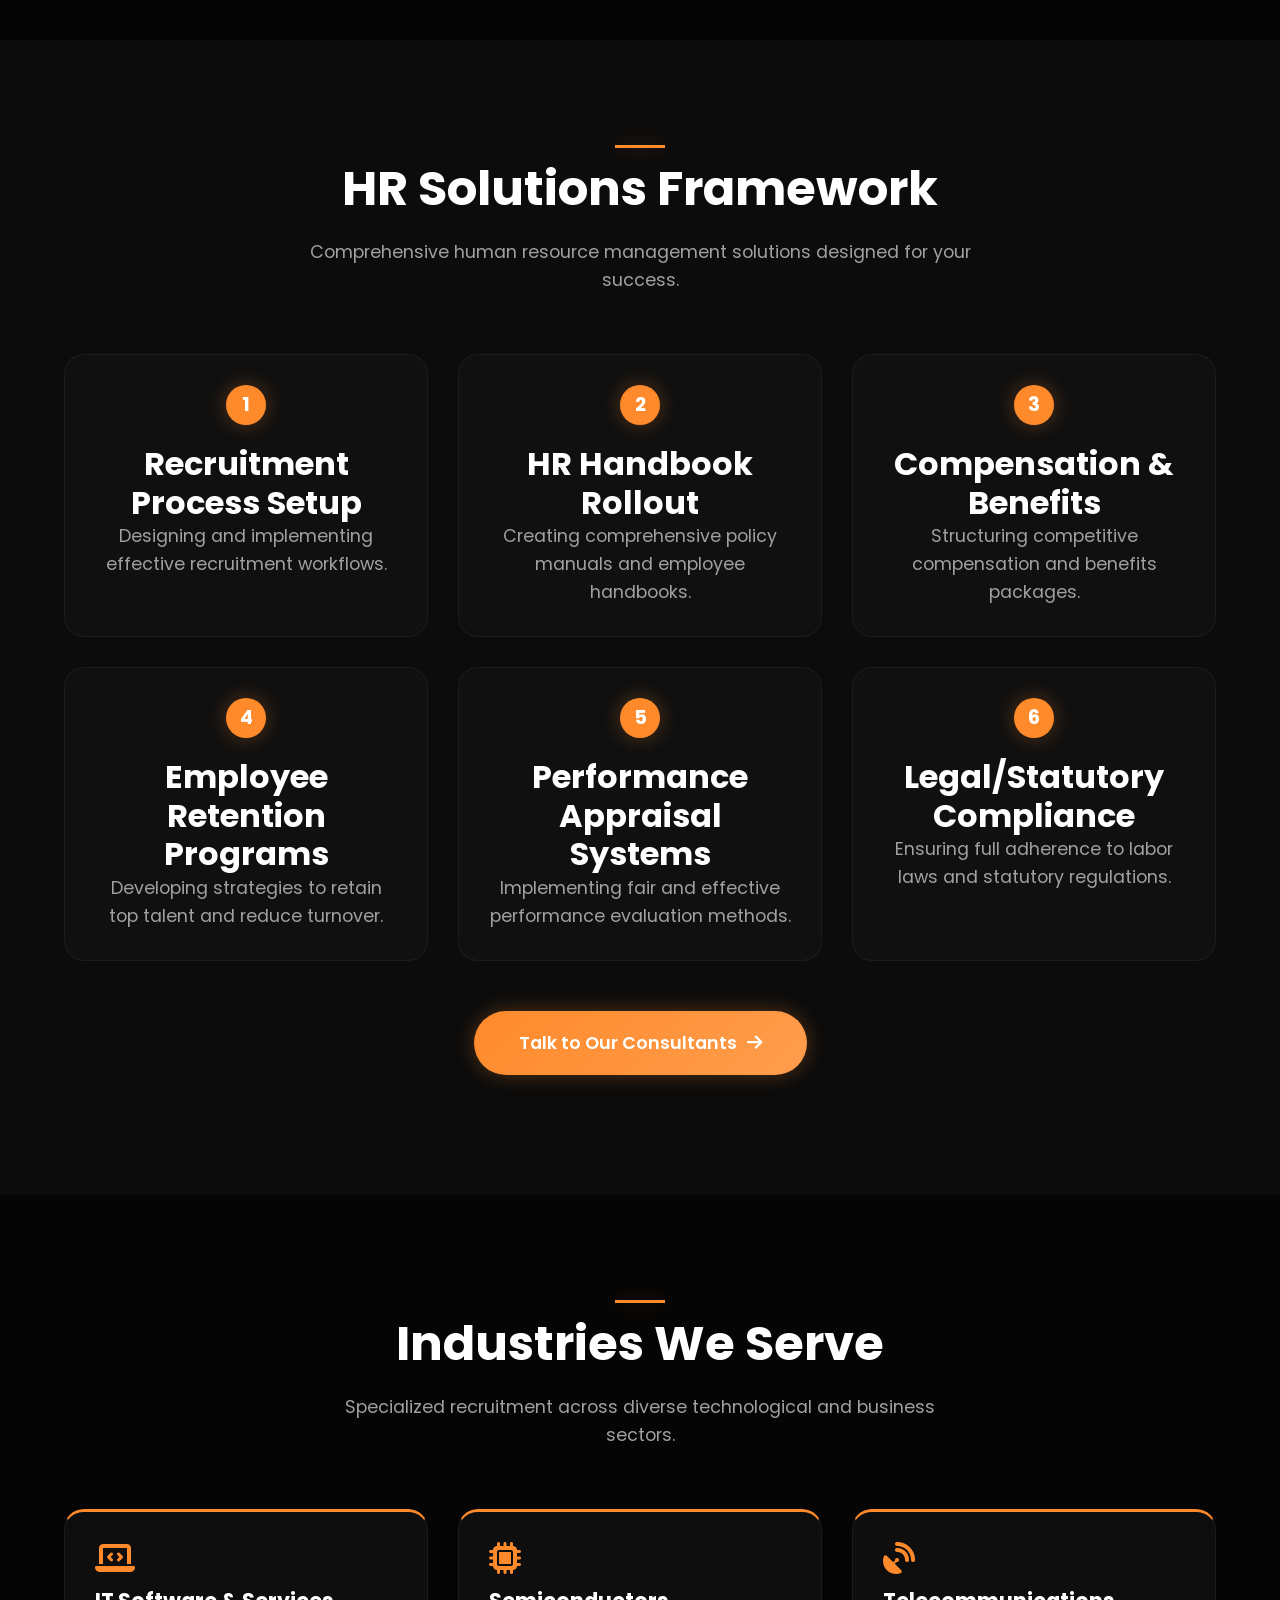
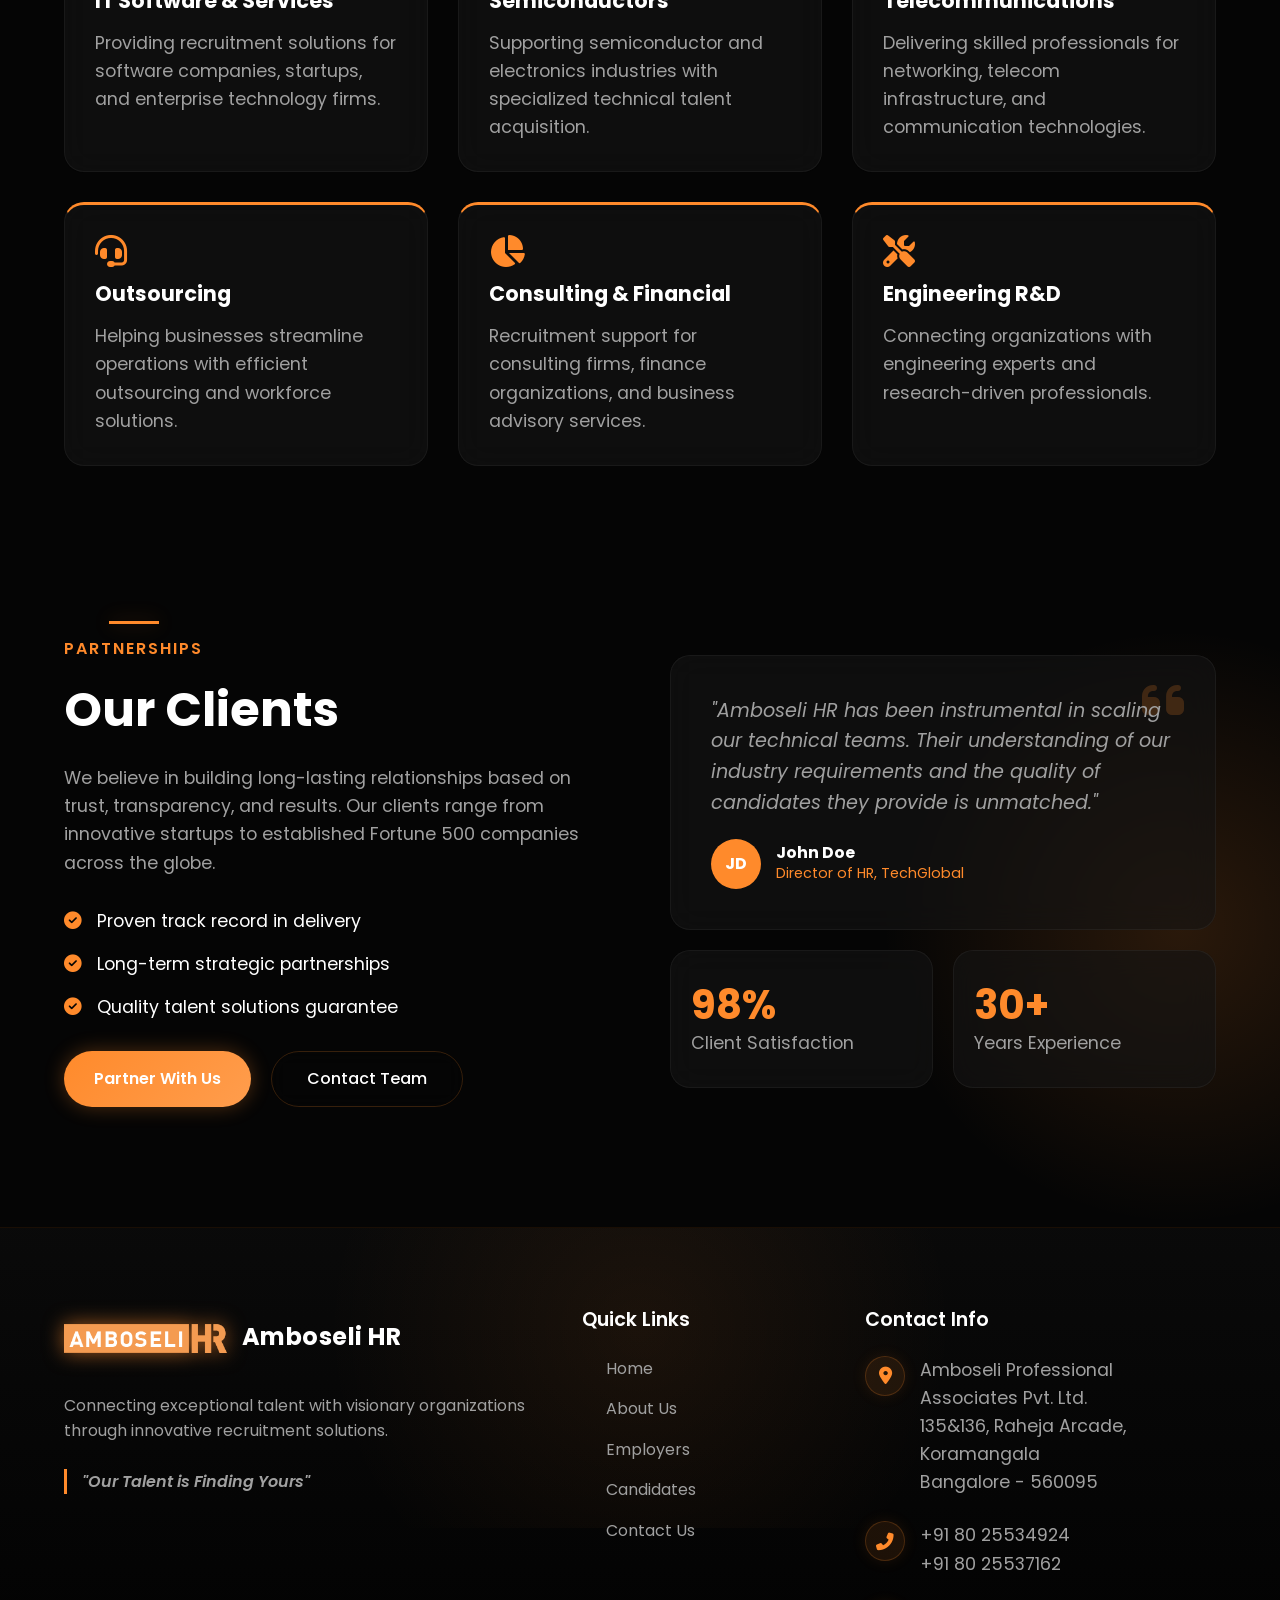
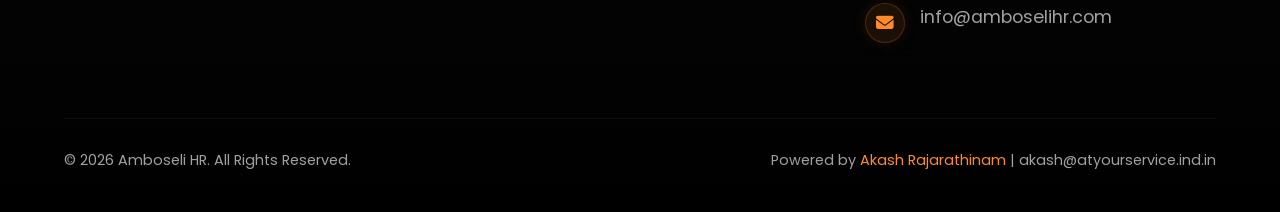
==== commit 97ad0a2c: "Updated who we are section alignment" ====
--- a/about.html
+++ b/about.html
@@ -166,7 +166,7 @@
         <h2 class="section-title">Who We Are</h2>
         <p style="max-width: 800px; margin: 0 auto; color: var(--primary); letter-spacing: 1px; text-transform: uppercase;">A legacy of excellence in HR services</p>
       </div>
-      <div class="glass-card fade-in-up" style="max-width: 1000px; margin: 0 auto; padding: 40px; text-align: left; border-top: 3px solid var(--primary); line-height: 1.8; font-size: 1.1rem;">
+      <div class="glass-card fade-in-up" style="max-width: 1000px; margin: 0 auto; padding: 40px; text-align: justify; text-justify: inter-word; -webkit-hyphens: auto; -ms-hyphens: auto; hyphens: auto; border-top: 3px solid var(--primary); line-height: 1.8; font-size: 1.1rem;">
         <p style="margin-bottom: 20px;">
           Amboseli Professional Associates Pvt. Ltd, (AMBOSELI HR) is owned, managed and operated by a group of professionals with working experience in large industrial establishments such as the Tata Group, commercial and development banking, United Nations Organization, and Commonwealth Fund for Technical Co-operation.
         </p>
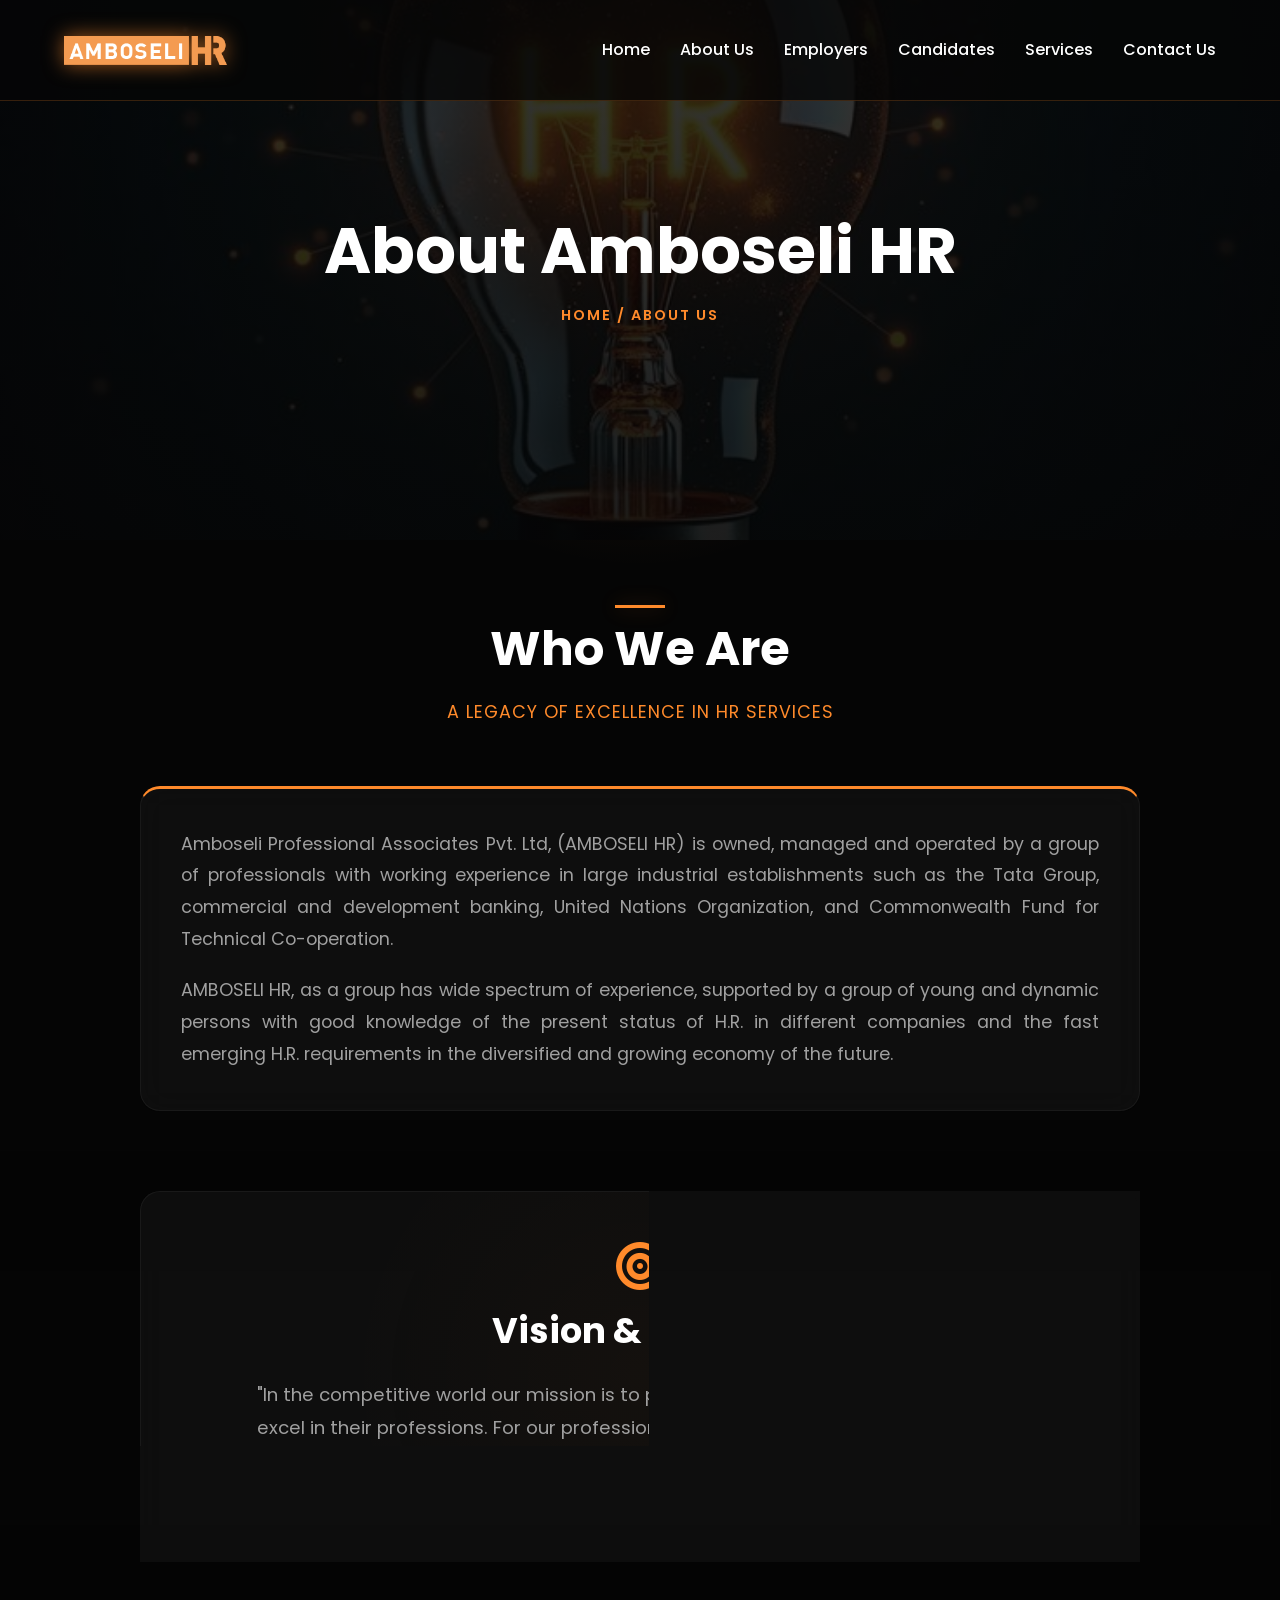
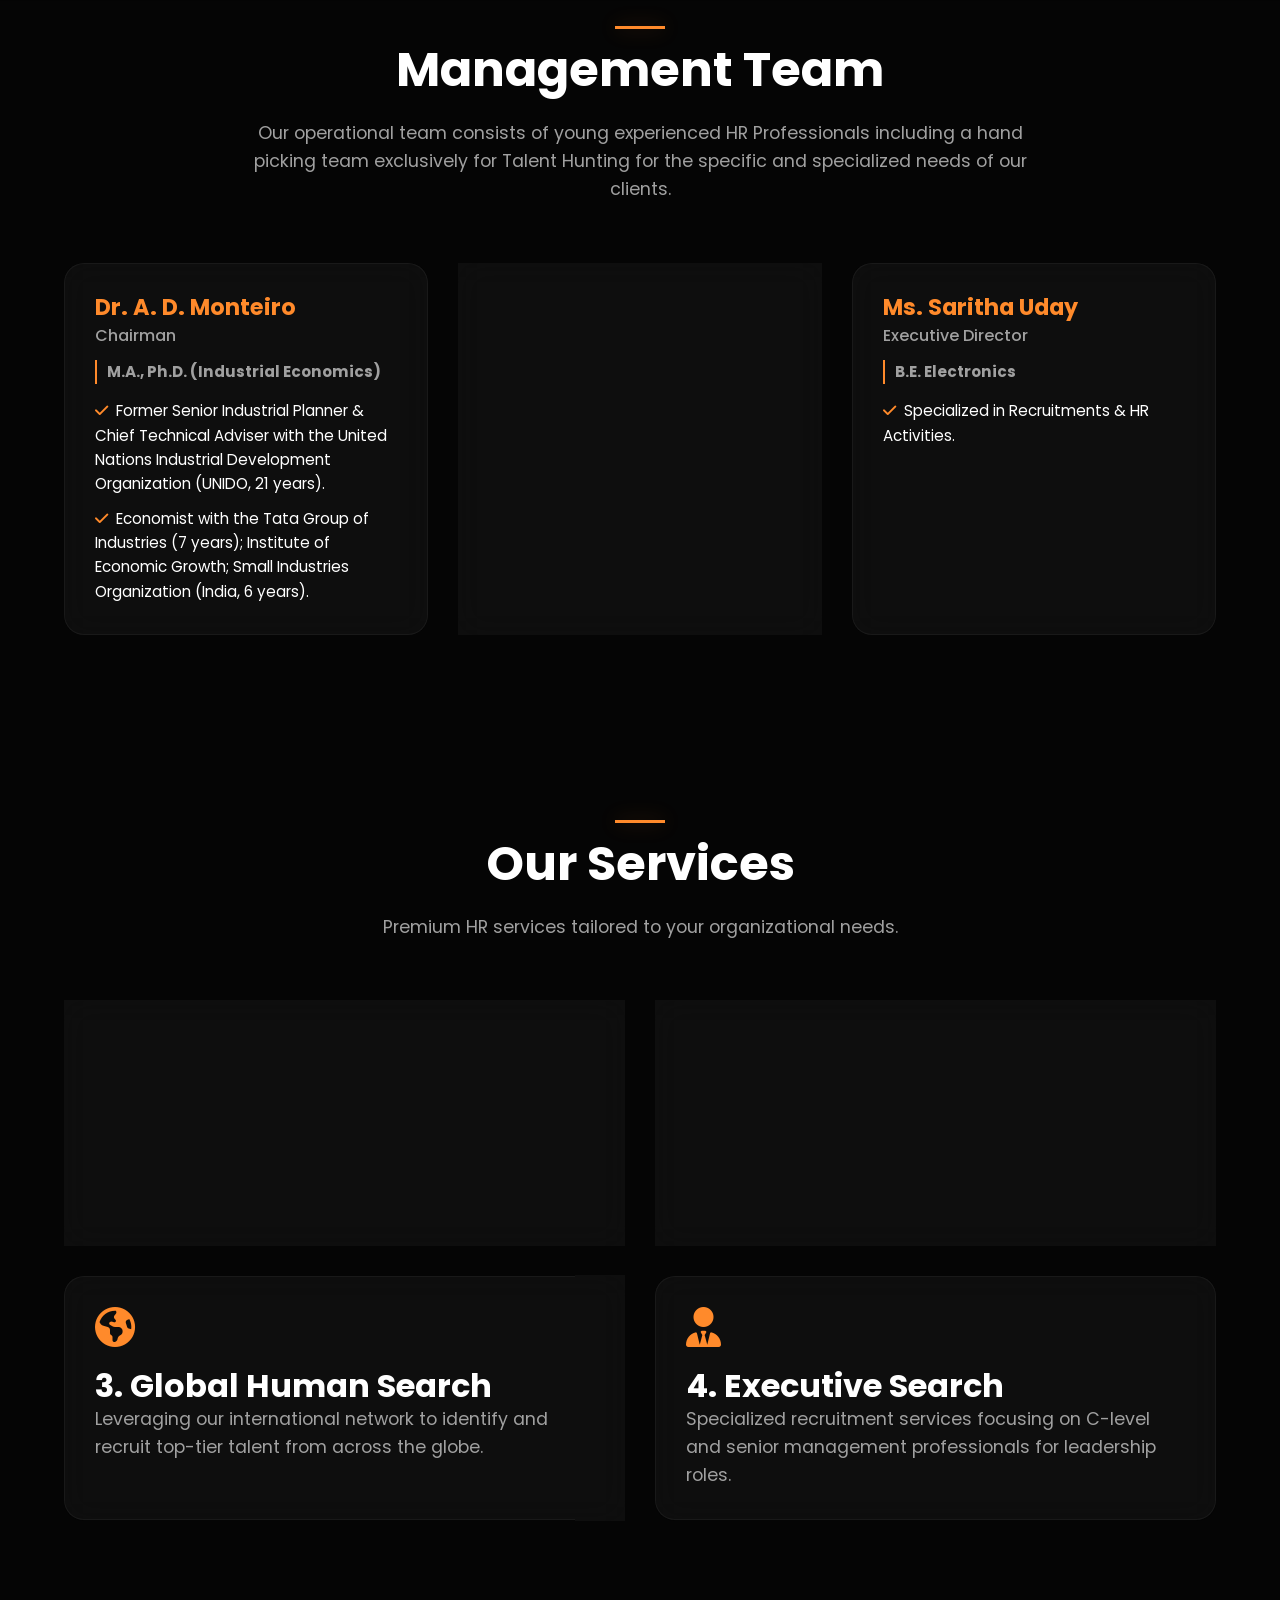
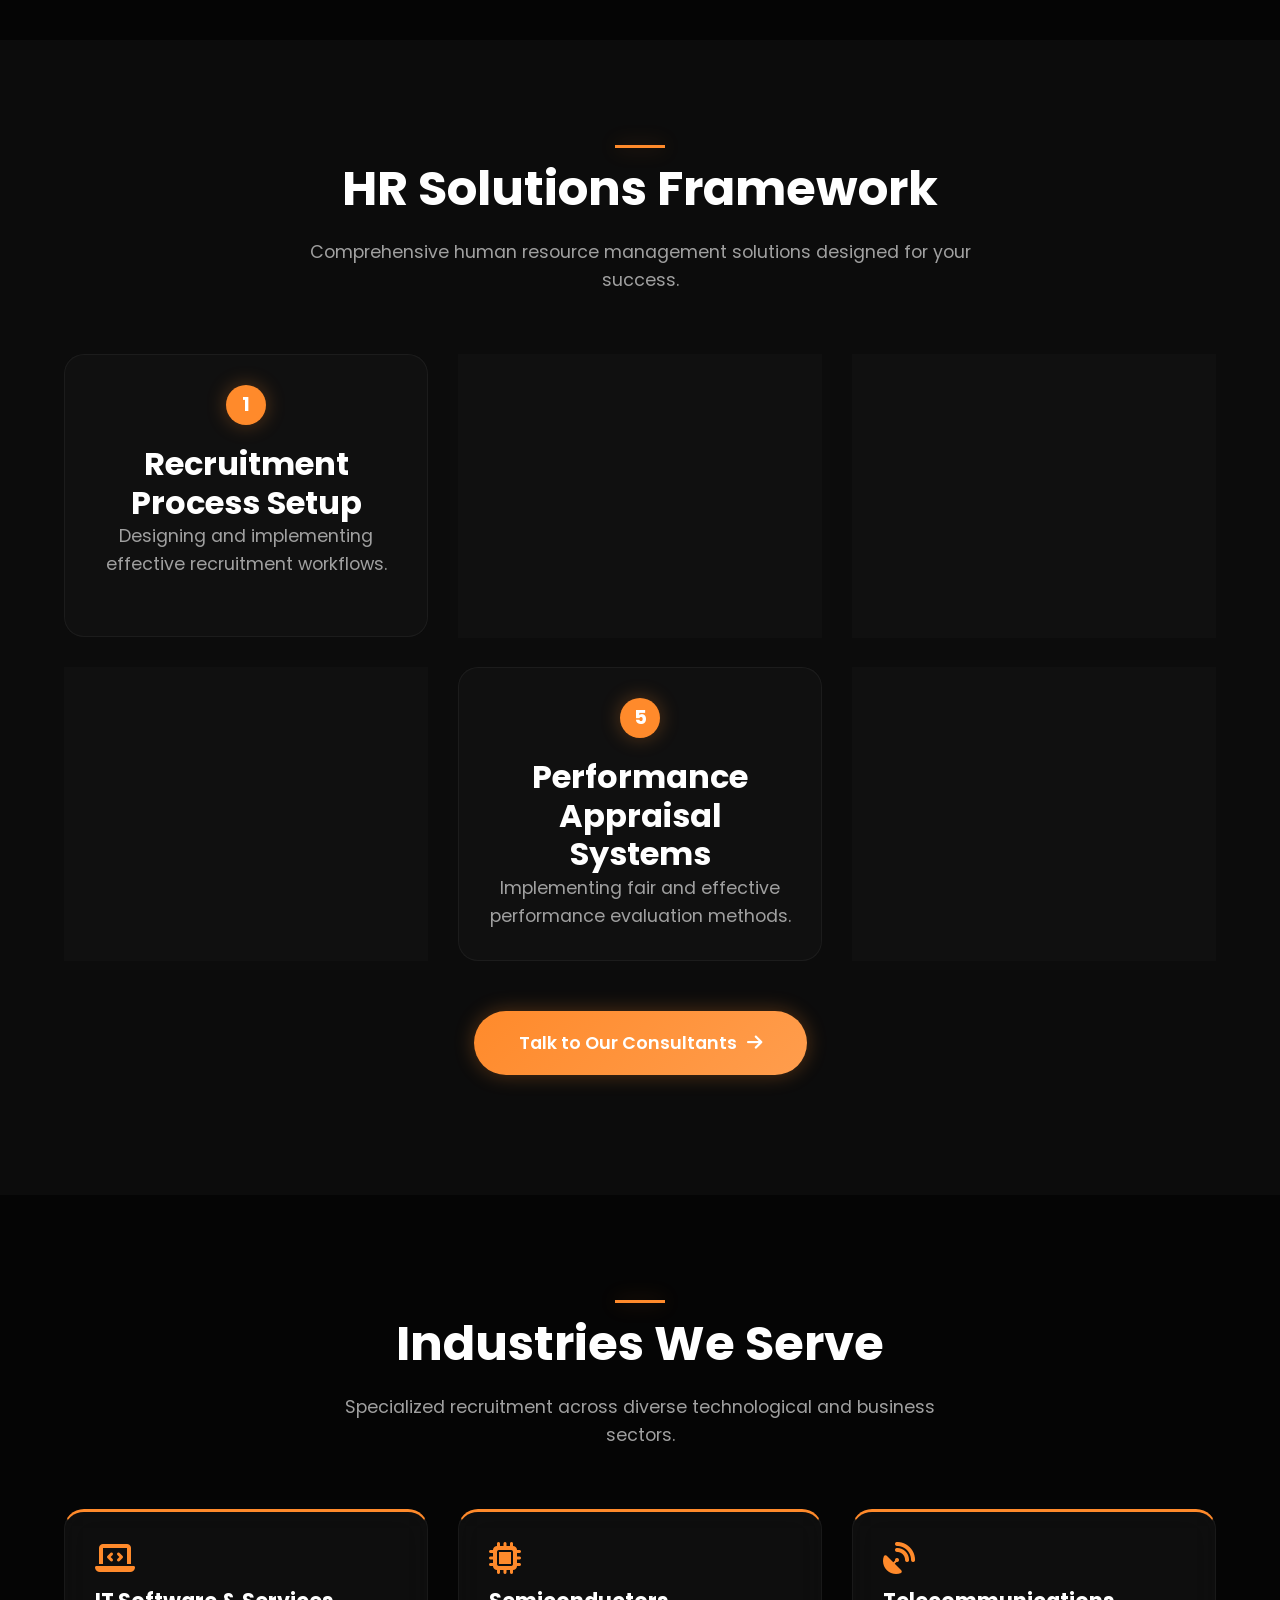
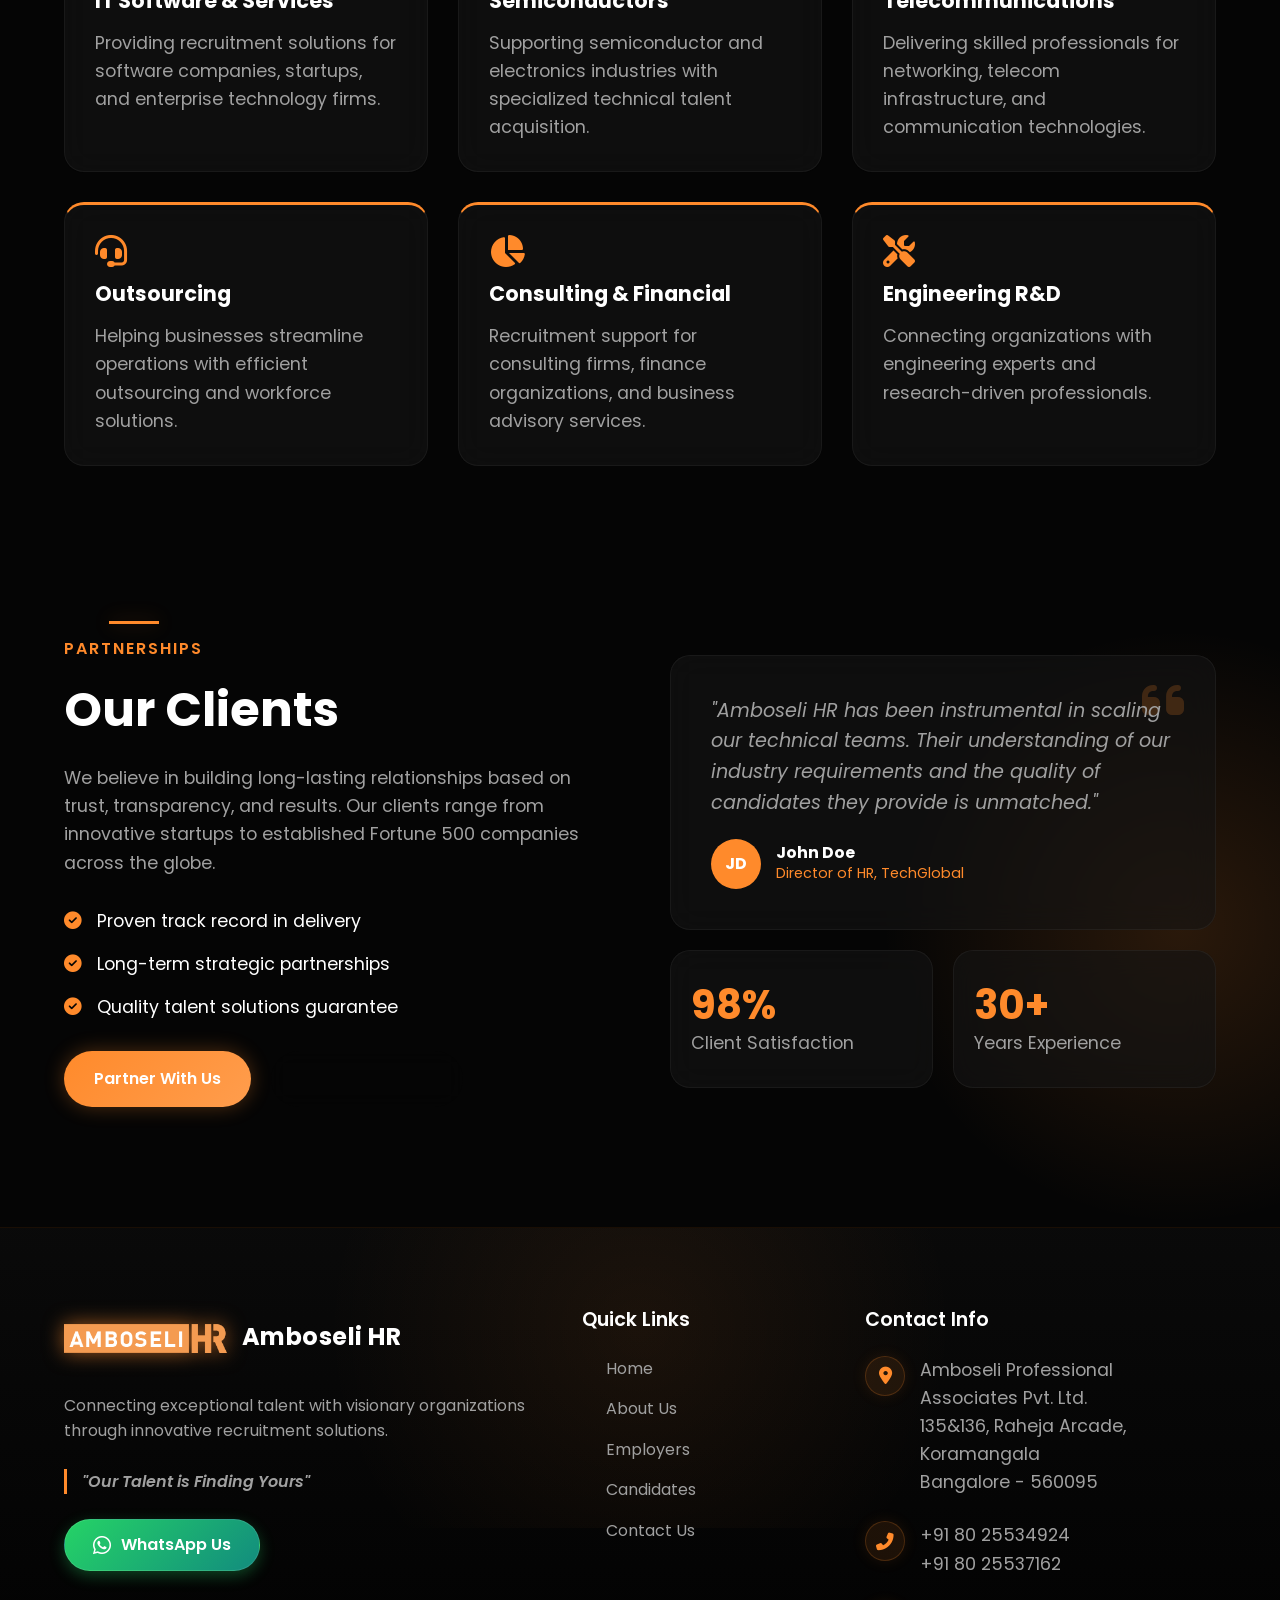
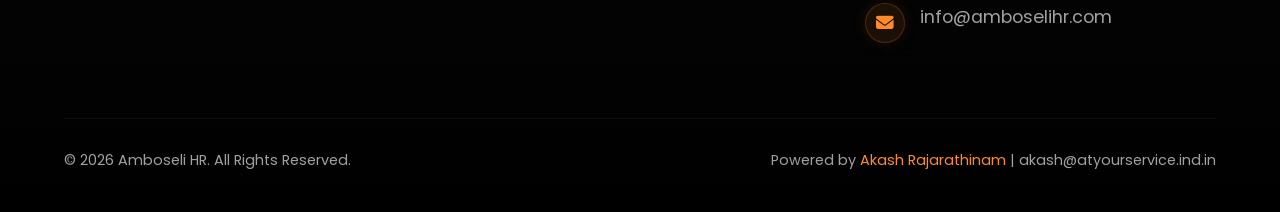
==== commit feaa4964: "Added WhatsApp button to footer and contact page" ====
--- a/about.html
+++ b/about.html
@@ -130,7 +130,7 @@
     </style>
   </head>
   <body>
-        <!-- Navbar -->
+    <!-- Navbar -->
     <nav class="navbar fade-in-up">
       <a href="index.html" class="nav-brand">
         <img src="images/logo-2.png" alt="Logo" class="logo-img" />
@@ -143,7 +143,6 @@
         <a href="candidates.html">Candidates</a>
         <a href="about.html#services">Services</a>
         <a href="contact.html">Contact Us</a>
-        <a href="search.html" class="search-icon"><i class="fas fa-search"></i></a>
       </div>
 
       <div class="mobile-menu-btn">
@@ -161,72 +160,330 @@
     </section>
 
     <!-- Company Introduction Section -->
-    <section class="about-intro" style="padding-top: 80px; padding-bottom: 40px;">
+    <section
+      class="about-intro"
+      style="padding-top: 80px; padding-bottom: 40px"
+    >
       <div class="section-header fade-in-up">
         <h2 class="section-title">Who We Are</h2>
-        <p style="max-width: 800px; margin: 0 auto; color: var(--primary); letter-spacing: 1px; text-transform: uppercase;">A legacy of excellence in HR services</p>
-      </div>
-      <div class="glass-card fade-in-up" style="max-width: 1000px; margin: 0 auto; padding: 40px; text-align: justify; text-justify: inter-word; -webkit-hyphens: auto; -ms-hyphens: auto; hyphens: auto; border-top: 3px solid var(--primary); line-height: 1.8; font-size: 1.1rem;">
-        <p style="margin-bottom: 20px;">
-          Amboseli Professional Associates Pvt. Ltd, (AMBOSELI HR) is owned, managed and operated by a group of professionals with working experience in large industrial establishments such as the Tata Group, commercial and development banking, United Nations Organization, and Commonwealth Fund for Technical Co-operation.
+        <p
+          style="
+            max-width: 800px;
+            margin: 0 auto;
+            color: var(--primary);
+            letter-spacing: 1px;
+            text-transform: uppercase;
+          "
+        >
+          A legacy of excellence in HR services
+        </p>
+      </div>
+      <div
+        class="glass-card fade-in-up"
+        style="
+          max-width: 1000px;
+          margin: 0 auto;
+          padding: 40px;
+          text-align: justify;
+          text-justify: inter-word;
+          -webkit-hyphens: auto;
+          -ms-hyphens: auto;
+          hyphens: auto;
+          border-top: 3px solid var(--primary);
+          line-height: 1.8;
+          font-size: 1.1rem;
+        "
+      >
+        <p style="margin-bottom: 20px">
+          Amboseli Professional Associates Pvt. Ltd, (AMBOSELI HR) is owned,
+          managed and operated by a group of professionals with working
+          experience in large industrial establishments such as the Tata Group,
+          commercial and development banking, United Nations Organization, and
+          Commonwealth Fund for Technical Co-operation.
         </p>
         <p>
-          AMBOSELI HR, as a group has wide spectrum of experience, supported by a group of young and dynamic persons with good knowledge of the present status of H.R. in different companies and the fast emerging H.R. requirements in the diversified and growing economy of the future.
+          AMBOSELI HR, as a group has wide spectrum of experience, supported by
+          a group of young and dynamic persons with good knowledge of the
+          present status of H.R. in different companies and the fast emerging
+          H.R. requirements in the diversified and growing economy of the
+          future.
         </p>
       </div>
     </section>
 
     <!-- Vision & Mission Section -->
-    <section class="vision-mission" style="padding-top: 40px; padding-bottom: 40px; background: rgba(5,5,5,0.3);">
-      <div class="glass-card fade-in-up" style="max-width: 1000px; margin: 0 auto; padding: 50px; text-align: center; position: relative; overflow: hidden;">
-        <div class="glow-bg" style="top: 50%; left: 50%; transform: translate(-50%, -50%); opacity: 0.2;"></div>
-        <i class="fas fa-bullseye" style="font-size: 3rem; color: var(--primary); margin-bottom: 20px;"></i>
-        <h2 style="margin-bottom: 25px; font-size: 2.2rem;">Vision & Mission</h2>
-        <p style="font-size: 1.15rem; line-height: 1.8; max-width: 800px; margin: 0 auto; position: relative; z-index: 2;">
-          "In the competitive world our mission is to provide our clients human resources who excel in their professions. For our professional human resources our endeavour is to provide better working environment and more opportunities and facilities for career development."
+    <section
+      class="vision-mission"
+      style="
+        padding-top: 40px;
+        padding-bottom: 40px;
+        background: rgba(5, 5, 5, 0.3);
+      "
+    >
+      <div
+        class="glass-card fade-in-up"
+        style="
+          max-width: 1000px;
+          margin: 0 auto;
+          padding: 50px;
+          text-align: center;
+          position: relative;
+          overflow: hidden;
+        "
+      >
+        <div
+          class="glow-bg"
+          style="
+            top: 50%;
+            left: 50%;
+            transform: translate(-50%, -50%);
+            opacity: 0.2;
+          "
+        ></div>
+        <i
+          class="fas fa-bullseye"
+          style="font-size: 3rem; color: var(--primary); margin-bottom: 20px"
+        ></i>
+        <h2 style="margin-bottom: 25px; font-size: 2.2rem">Vision & Mission</h2>
+        <p
+          style="
+            font-size: 1.15rem;
+            line-height: 1.8;
+            max-width: 800px;
+            margin: 0 auto;
+            position: relative;
+            z-index: 2;
+          "
+        >
+          "In the competitive world our mission is to provide our clients human
+          resources who excel in their professions. For our professional human
+          resources our endeavour is to provide better working environment and
+          more opportunities and facilities for career development."
         </p>
       </div>
     </section>
 
     <!-- Management Team Section -->
-    <section class="management-team" style="padding-top: 40px; padding-bottom: 80px;">
+    <section
+      class="management-team"
+      style="padding-top: 40px; padding-bottom: 80px"
+    >
       <div class="section-header fade-in-up">
         <h2 class="section-title">Management Team</h2>
-        <p style="max-width: 800px; margin: 0 auto;">
-          Our operational team consists of young experienced HR Professionals including a hand picking team exclusively for Talent Hunting for the specific and specialized needs of our clients.
+        <p style="max-width: 800px; margin: 0 auto">
+          Our operational team consists of young experienced HR Professionals
+          including a hand picking team exclusively for Talent Hunting for the
+          specific and specialized needs of our clients.
         </p>
       </div>
-      
-      <div class="fade-in-up stagger-1" style="display: grid; grid-template-columns: repeat(auto-fit, minmax(300px, 1fr)); gap: 30px; max-width: 1200px; margin: 0 auto;">
-        
+
+      <div
+        class="fade-in-up stagger-1"
+        style="
+          display: grid;
+          grid-template-columns: repeat(auto-fit, minmax(300px, 1fr));
+          gap: 30px;
+          max-width: 1200px;
+          margin: 0 auto;
+        "
+      >
         <!-- Dr. A. D. Monteiro -->
-        <div class="glass-card team-card" style="padding: 30px; text-align: left; transition: var(--transition); display: flex; flex-direction: column;" onmouseover="this.style.transform='translateY(-10px)'; this.style.boxShadow='0 10px 30px rgba(255, 138, 43, 0.2)'" onmouseout="this.style.transform='translateY(0)'; this.style.boxShadow='var(--glow-shadow)'">
-          <h3 style="color: var(--primary); margin-bottom: 5px; font-size: 1.4rem;">Dr. A. D. Monteiro</h3>
-          <h4 style="color: var(--text-muted); margin-bottom: 15px; font-weight: 500; font-size: 1rem;">Chairman</h4>
-          <p style="font-size: 0.95rem; margin-bottom: 15px; border-left: 2px solid var(--primary); padding-left: 10px;"><strong>M.A., Ph.D. (Industrial Economics)</strong></p>
-          <ul style="list-style: none; padding: 0; margin: 0; font-size: 0.95rem; line-height: 1.6;">
-            <li style="margin-bottom: 10px;"><i class="fas fa-check" style="color: var(--primary); margin-right: 8px;"></i>Former Senior Industrial Planner & Chief Technical Adviser with the United Nations Industrial Development Organization (UNIDO, 21 years).</li>
-            <li><i class="fas fa-check" style="color: var(--primary); margin-right: 8px;"></i>Economist with the Tata Group of Industries (7 years); Institute of Economic Growth; Small Industries Organization (India, 6 years).</li>
+        <div
+          class="glass-card team-card"
+          style="
+            padding: 30px;
+            text-align: left;
+            transition: var(--transition);
+            display: flex;
+            flex-direction: column;
+          "
+          onmouseover="
+            this.style.transform = 'translateY(-10px)';
+            this.style.boxShadow = '0 10px 30px rgba(255, 138, 43, 0.2)';
+          "
+          onmouseout="
+            this.style.transform = 'translateY(0)';
+            this.style.boxShadow = 'var(--glow-shadow)';
+          "
+        >
+          <h3
+            style="color: var(--primary); margin-bottom: 5px; font-size: 1.4rem"
+          >
+            Dr. A. D. Monteiro
+          </h3>
+          <h4
+            style="
+              color: var(--text-muted);
+              margin-bottom: 15px;
+              font-weight: 500;
+              font-size: 1rem;
+            "
+          >
+            Chairman
+          </h4>
+          <p
+            style="
+              font-size: 0.95rem;
+              margin-bottom: 15px;
+              border-left: 2px solid var(--primary);
+              padding-left: 10px;
+            "
+          >
+            <strong>M.A., Ph.D. (Industrial Economics)</strong>
+          </p>
+          <ul
+            style="
+              list-style: none;
+              padding: 0;
+              margin: 0;
+              font-size: 0.95rem;
+              line-height: 1.6;
+            "
+          >
+            <li style="margin-bottom: 10px">
+              <i
+                class="fas fa-check"
+                style="color: var(--primary); margin-right: 8px"
+              ></i
+              >Former Senior Industrial Planner & Chief Technical Adviser with
+              the United Nations Industrial Development Organization (UNIDO, 21
+              years).
+            </li>
+            <li>
+              <i
+                class="fas fa-check"
+                style="color: var(--primary); margin-right: 8px"
+              ></i
+              >Economist with the Tata Group of Industries (7 years); Institute
+              of Economic Growth; Small Industries Organization (India, 6
+              years).
+            </li>
           </ul>
         </div>
 
         <!-- Dr. D. V. S. Narasimhan -->
-        <div class="glass-card team-card" style="padding: 30px; text-align: left; transition: var(--transition); display: flex; flex-direction: column;" onmouseover="this.style.transform='translateY(-10px)'; this.style.boxShadow='0 10px 30px rgba(255, 138, 43, 0.2)'" onmouseout="this.style.transform='translateY(0)'; this.style.boxShadow='var(--glow-shadow)'">
-          <h3 style="color: var(--primary); margin-bottom: 5px; font-size: 1.4rem;">Dr. D. V. S. Narasimhan</h3>
-          <h4 style="color: var(--text-muted); margin-bottom: 15px; font-weight: 500; font-size: 1rem;">Director</h4>
-          <p style="font-size: 0.95rem; margin-bottom: 15px; border-left: 2px solid var(--primary); padding-left: 10px;"><strong>Ph.D. in Nuclear & Radio Chemistry</strong></p>
-          <ul style="list-style: none; padding: 0; margin: 0; font-size: 0.95rem; line-height: 1.6;">
-            <li><i class="fas fa-check" style="color: var(--primary); margin-right: 8px;"></i>Specialized in Application of Radioisotopes in medicines.</li>
+        <div
+          class="glass-card team-card"
+          style="
+            padding: 30px;
+            text-align: left;
+            transition: var(--transition);
+            display: flex;
+            flex-direction: column;
+          "
+          onmouseover="
+            this.style.transform = 'translateY(-10px)';
+            this.style.boxShadow = '0 10px 30px rgba(255, 138, 43, 0.2)';
+          "
+          onmouseout="
+            this.style.transform = 'translateY(0)';
+            this.style.boxShadow = 'var(--glow-shadow)';
+          "
+        >
+          <h3
+            style="color: var(--primary); margin-bottom: 5px; font-size: 1.4rem"
+          >
+            Dr. D. V. S. Narasimhan
+          </h3>
+          <h4
+            style="
+              color: var(--text-muted);
+              margin-bottom: 15px;
+              font-weight: 500;
+              font-size: 1rem;
+            "
+          >
+            Director
+          </h4>
+          <p
+            style="
+              font-size: 0.95rem;
+              margin-bottom: 15px;
+              border-left: 2px solid var(--primary);
+              padding-left: 10px;
+            "
+          >
+            <strong>Ph.D. in Nuclear & Radio Chemistry</strong>
+          </p>
+          <ul
+            style="
+              list-style: none;
+              padding: 0;
+              margin: 0;
+              font-size: 0.95rem;
+              line-height: 1.6;
+            "
+          >
+            <li>
+              <i
+                class="fas fa-check"
+                style="color: var(--primary); margin-right: 8px"
+              ></i
+              >Specialized in Application of Radioisotopes in medicines.
+            </li>
           </ul>
         </div>
 
         <!-- Ms. Saritha Uday -->
-        <div class="glass-card team-card" style="padding: 30px; text-align: left; transition: var(--transition); display: flex; flex-direction: column;" onmouseover="this.style.transform='translateY(-10px)'; this.style.boxShadow='0 10px 30px rgba(255, 138, 43, 0.2)'" onmouseout="this.style.transform='translateY(0)'; this.style.boxShadow='var(--glow-shadow)'">
-          <h3 style="color: var(--primary); margin-bottom: 5px; font-size: 1.4rem;">Ms. Saritha Uday</h3>
-          <h4 style="color: var(--text-muted); margin-bottom: 15px; font-weight: 500; font-size: 1rem;">Executive Director</h4>
-          <p style="font-size: 0.95rem; margin-bottom: 15px; border-left: 2px solid var(--primary); padding-left: 10px;"><strong>B.E. Electronics</strong></p>
-          <ul style="list-style: none; padding: 0; margin: 0; font-size: 0.95rem; line-height: 1.6;">
-            <li><i class="fas fa-check" style="color: var(--primary); margin-right: 8px;"></i>Specialized in Recruitments & HR Activities.</li>
+        <div
+          class="glass-card team-card"
+          style="
+            padding: 30px;
+            text-align: left;
+            transition: var(--transition);
+            display: flex;
+            flex-direction: column;
+          "
+          onmouseover="
+            this.style.transform = 'translateY(-10px)';
+            this.style.boxShadow = '0 10px 30px rgba(255, 138, 43, 0.2)';
+          "
+          onmouseout="
+            this.style.transform = 'translateY(0)';
+            this.style.boxShadow = 'var(--glow-shadow)';
+          "
+        >
+          <h3
+            style="color: var(--primary); margin-bottom: 5px; font-size: 1.4rem"
+          >
+            Ms. Saritha Uday
+          </h3>
+          <h4
+            style="
+              color: var(--text-muted);
+              margin-bottom: 15px;
+              font-weight: 500;
+              font-size: 1rem;
+            "
+          >
+            Executive Director
+          </h4>
+          <p
+            style="
+              font-size: 0.95rem;
+              margin-bottom: 15px;
+              border-left: 2px solid var(--primary);
+              padding-left: 10px;
+            "
+          >
+            <strong>B.E. Electronics</strong>
+          </p>
+          <ul
+            style="
+              list-style: none;
+              padding: 0;
+              margin: 0;
+              font-size: 0.95rem;
+              line-height: 1.6;
+            "
+          >
+            <li>
+              <i
+                class="fas fa-check"
+                style="color: var(--primary); margin-right: 8px"
+              ></i
+              >Specialized in Recruitments & HR Activities.
+            </li>
           </ul>
         </div>
       </div>
@@ -537,6 +794,15 @@
           <div class="footer-quote">
             <p>"Our Talent is Finding Yours"</p>
           </div>
+          <div class="whatsapp-container">
+            <a
+              href="https://wa.me/919880496807"
+              target="_blank"
+              class="btn-whatsapp"
+            >
+              <i class="fab fa-whatsapp"></i> WhatsApp Us
+            </a>
+          </div>
         </div>
 
         <div class="footer-links">
@@ -576,8 +842,14 @@
         <div class="footer-bottom-left">
           &copy; 2026 Amboseli HR. All Rights Reserved.
         </div>
-        <div class="footer-bottom-center">Powered by <span class="text-primary">Akash Rajarathinam</span> | <a href="mailto:akash@atyourservice.ind.in" style="color: #a0a0a0; text-decoration: none;">akash@atyourservice.ind.in</a></div>
-        
+        <div class="footer-bottom-center">
+          Powered by <span class="text-primary">Akash Rajarathinam</span> |
+          <a
+            href="mailto:akash@atyourservice.ind.in"
+            style="color: #a0a0a0; text-decoration: none"
+            >akash@atyourservice.ind.in</a
+          >
+        </div>
       </div>
     </footer>
 
--- a/css/style.css
+++ b/css/style.css
@@ -563,3 +563,36 @@
   padding: 0 2px;
   border-radius: 3px;
 }
+
+/* WhatsApp Button */
+.whatsapp-container {
+  margin-top: 25px;
+}
+
+.btn-whatsapp {
+  display: inline-flex;
+  align-items: center;
+  justify-content: center;
+  gap: 10px;
+  background: linear-gradient(135deg, #25D366, #128C7E);
+  color: #fff;
+  padding: 12px 28px;
+  border-radius: 50px;
+  font-weight: 600;
+  font-size: 1rem;
+  text-decoration: none;
+  box-shadow: 0 5px 15px rgba(37, 211, 102, 0.3);
+  transition: var(--transition);
+  border: 1px solid rgba(255, 255, 255, 0.1);
+}
+
+.btn-whatsapp i {
+  font-size: 1.3rem;
+}
+
+.btn-whatsapp:hover {
+  background: linear-gradient(135deg, #1bd761, #0f8072);
+  box-shadow: 0 8px 25px rgba(37, 211, 102, 0.5);
+  transform: translateY(-3px);
+  color: #fff;
+}
